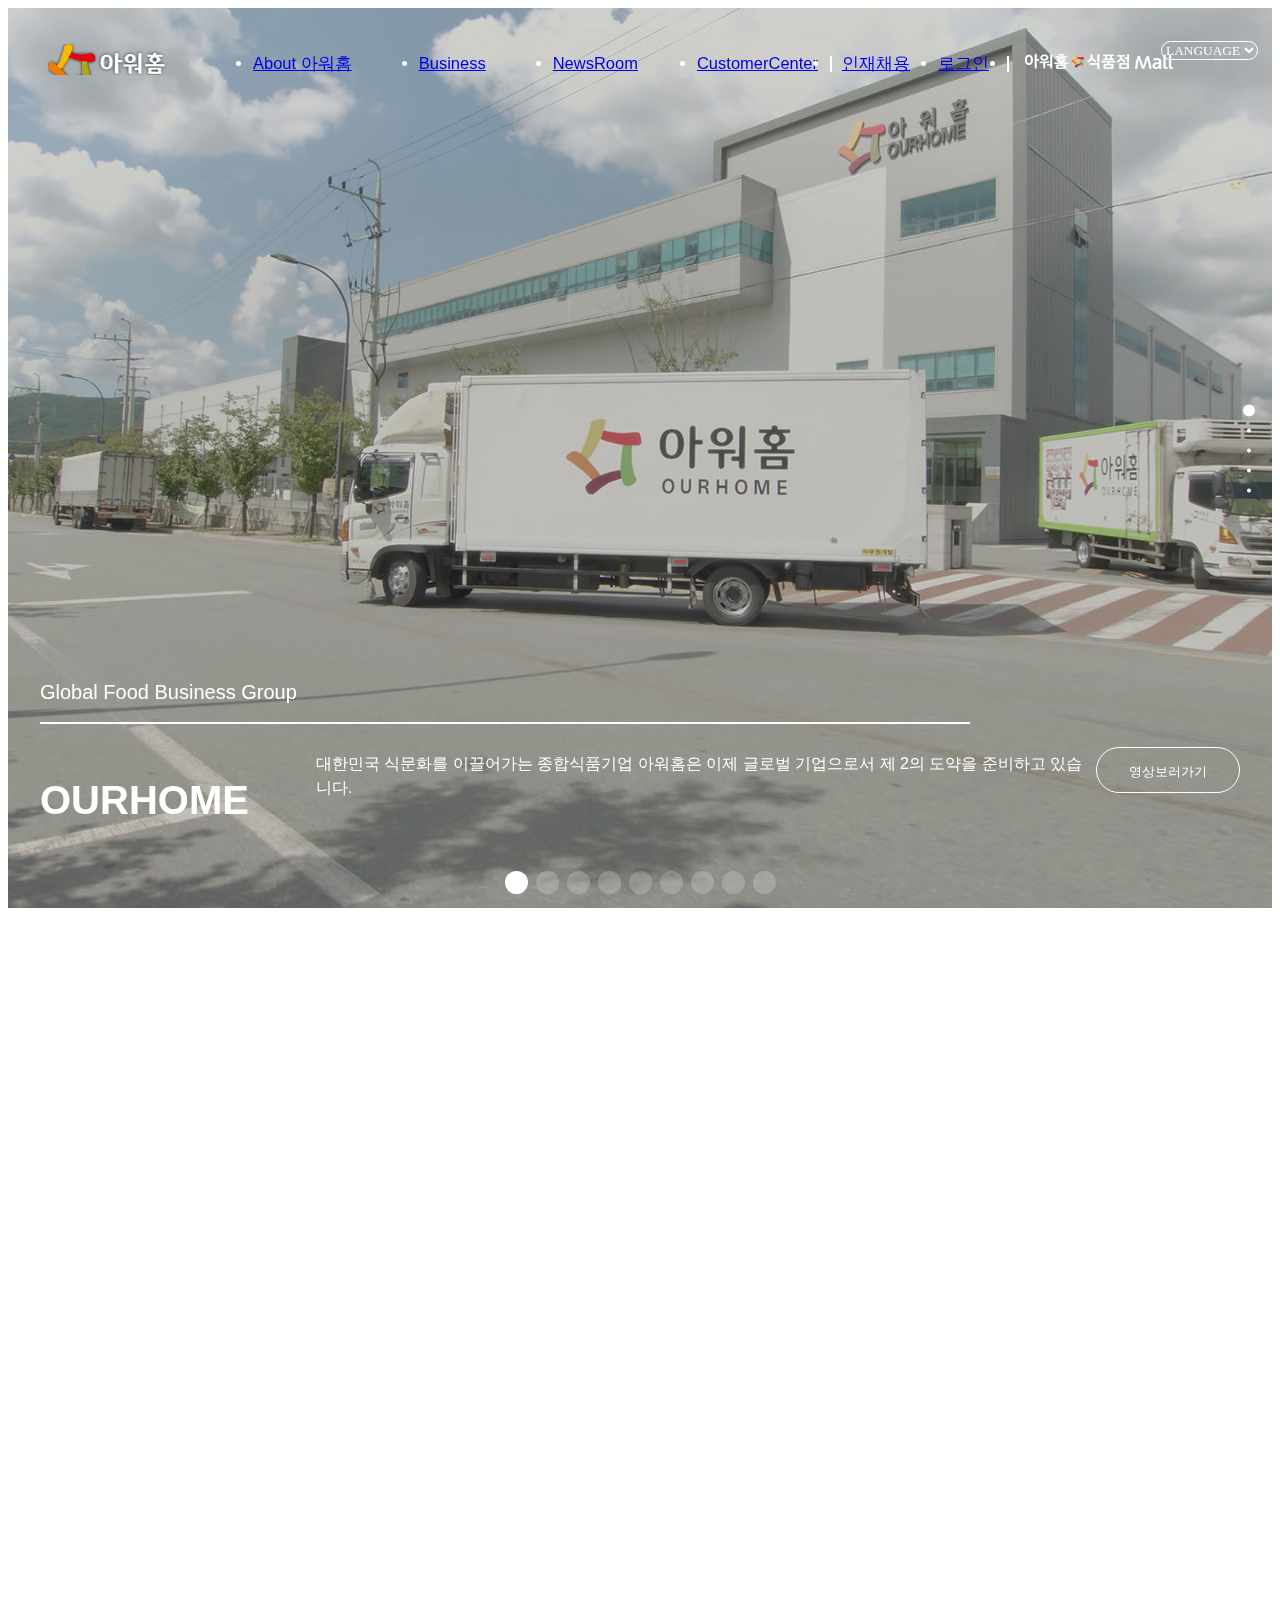
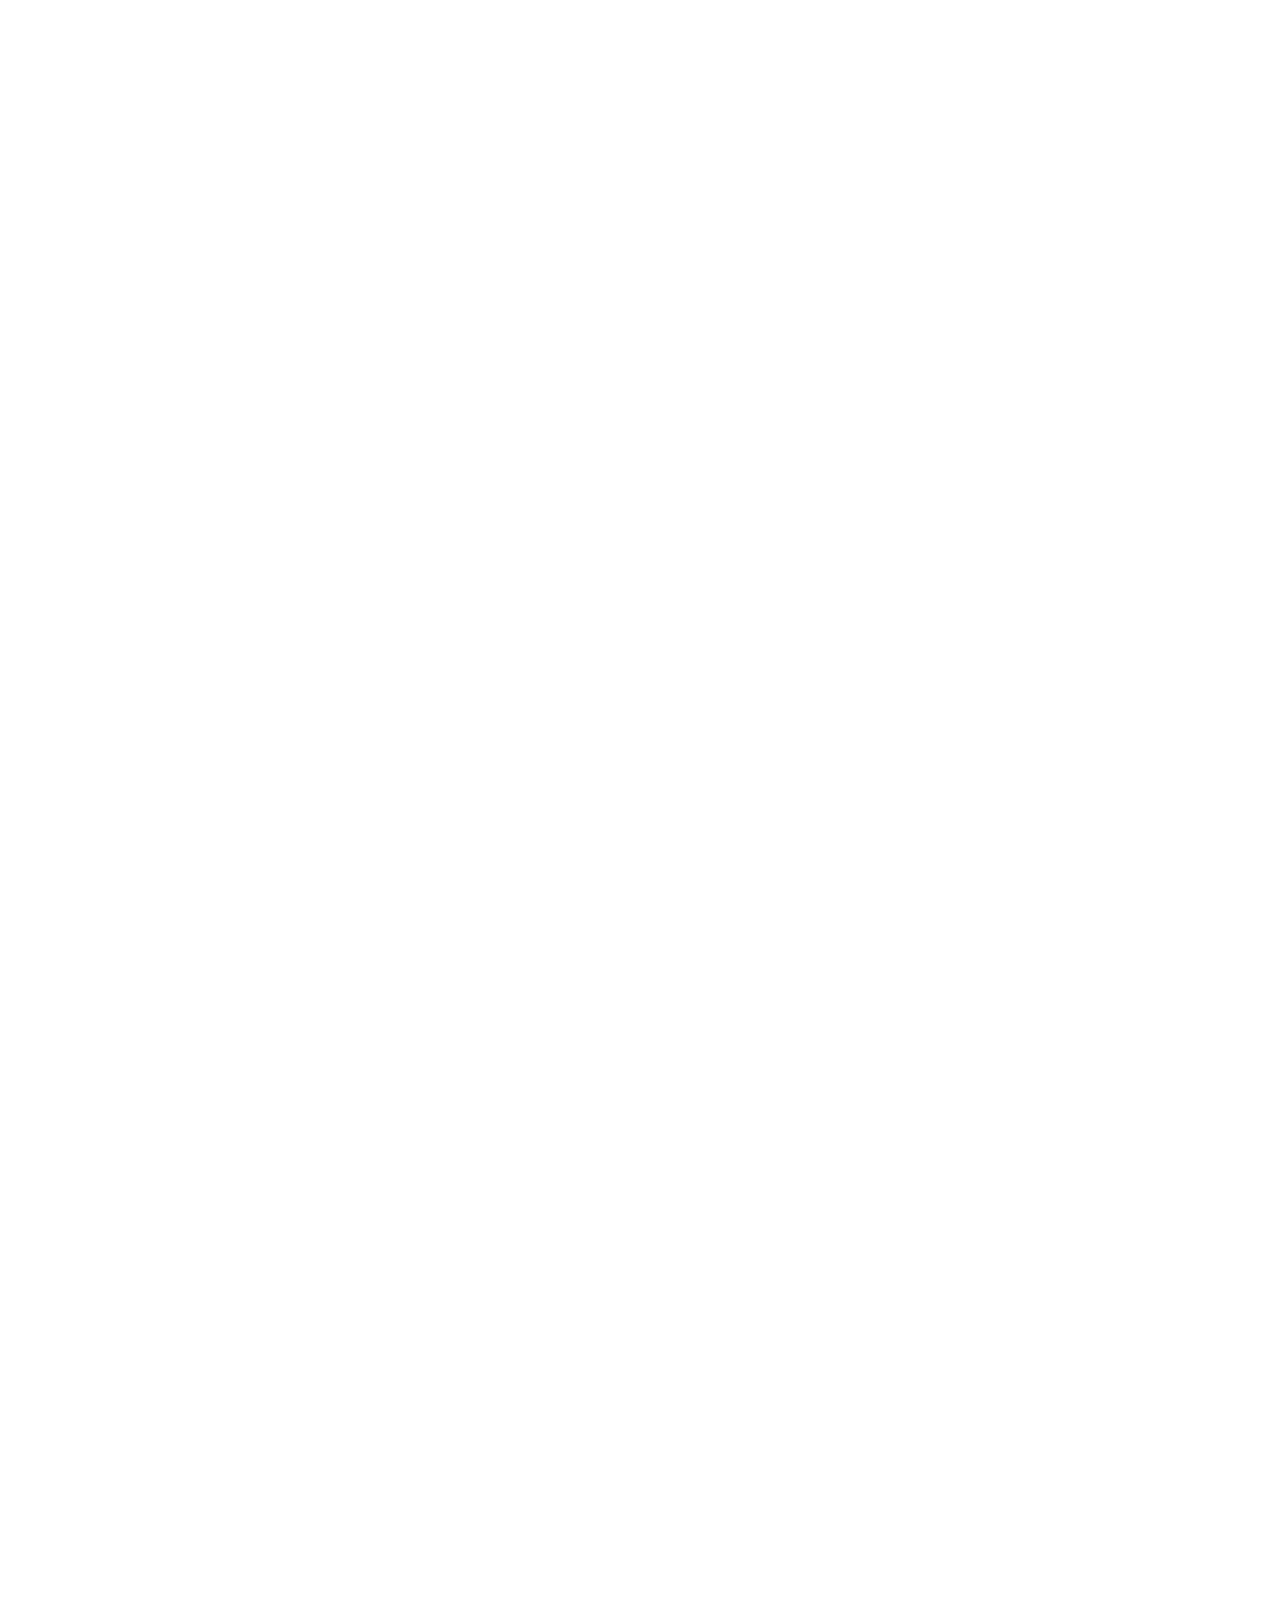
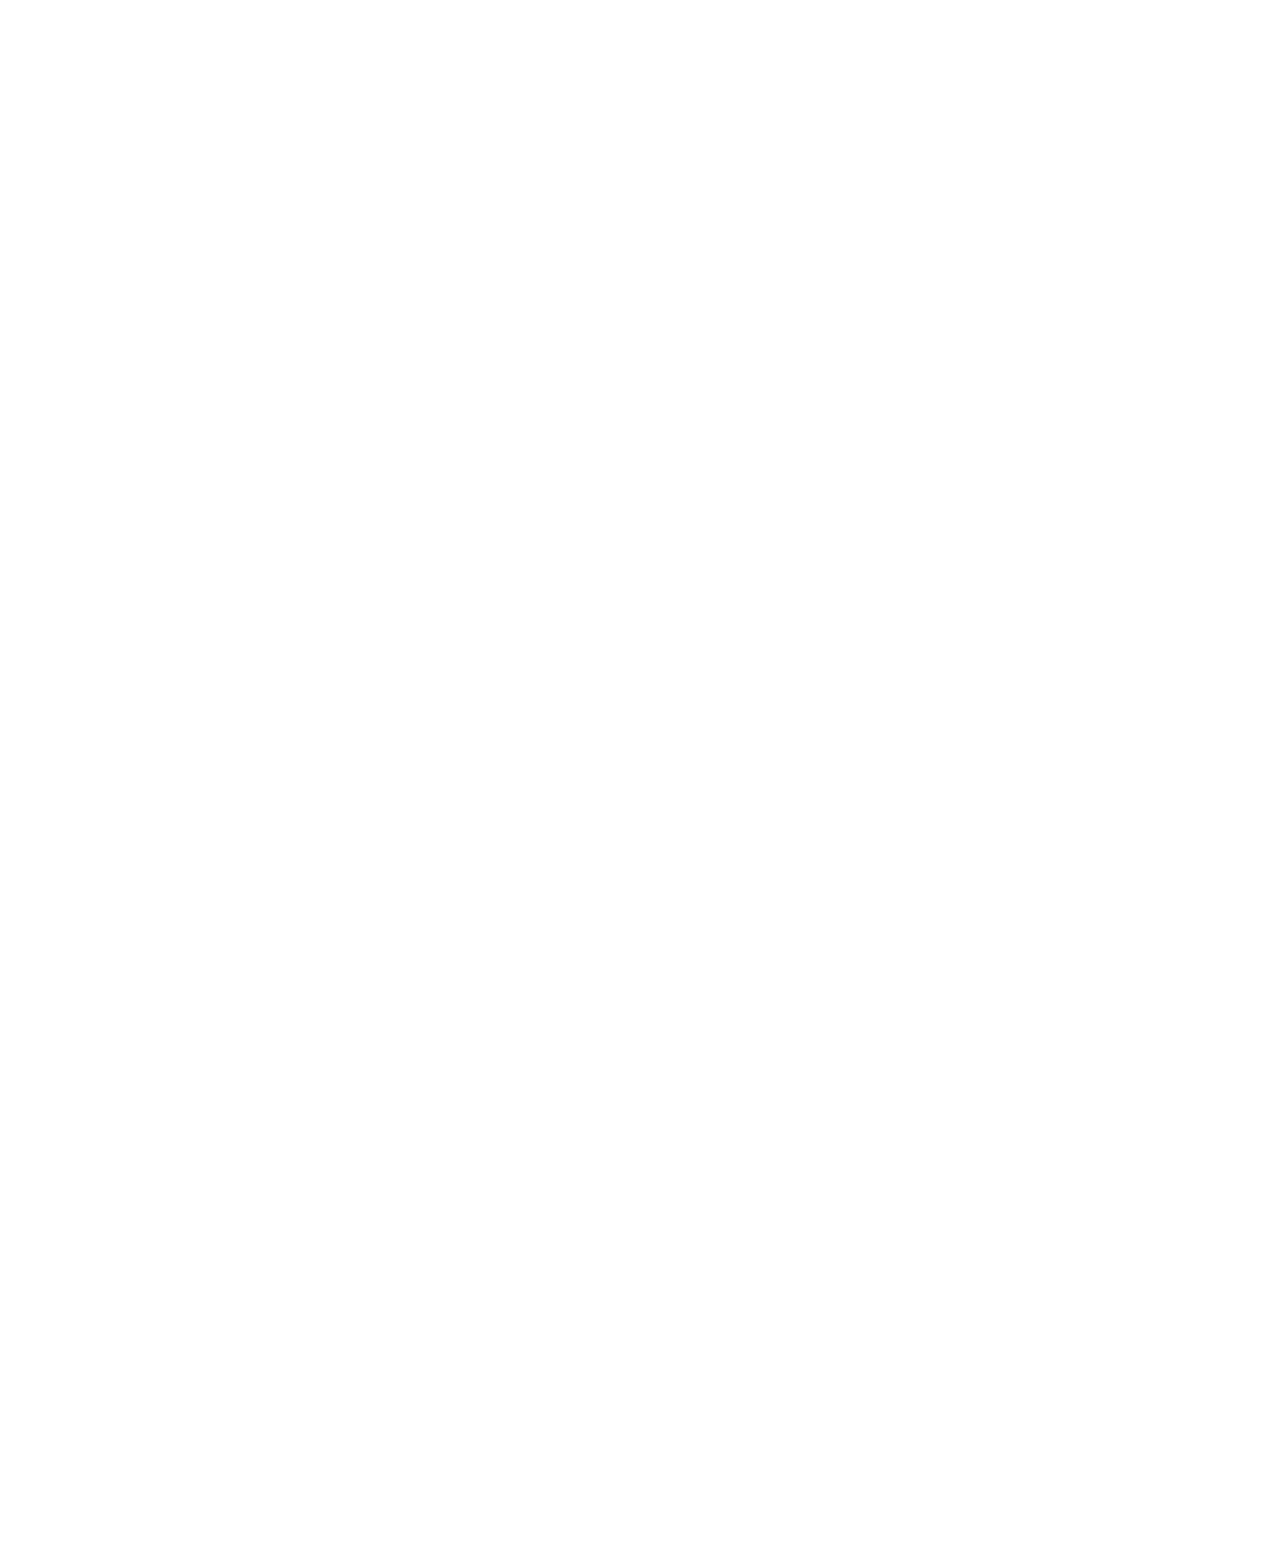
==== index.html @ 85254256 "updated<2020-11-30>" ====
<!DOCTYPE html>
<html lang="ko">

<head>
    <meta charset="UTF-8">
    <meta name="viewport" content="width=device-width, initial-scale=1.0">
    <meta http-equiv="X-UA-Compatible" content="ie=edge">
    <title>아워홈 | MAIN</title>
    <script src="js/jquery-2.0.3.min.js"></script>
    <script src="js/fullpage.min.js"></script>
    <script src="https://unpkg.com/swiper/swiper-bundle.js"></script>
    <script src="https://unpkg.com/swiper/swiper-bundle.min.js"></script>
    <script src="js/scrolloverflow.min.js"></script>
    <script src="js/lightslider.js"></script>
    <script src="js/common.js"></script>
    <link rel="stylesheet" href="css/fullpage.min.css">
    <link rel="stylesheet" href="https://unpkg.com/swiper/swiper-bundle.css">
    <link rel="stylesheet" href="https://unpkg.com/swiper/swiper-bundle.min.css">
    <link rel="shortcut icon" href="img/common/ourhome.ico" type="image/x-icon">
    <link type="text/css" rel="stylesheet" href="css/lightslider.css" />
    <link rel="stylesheet" href="css/style.min.css">

</head>

<body>
    <header id="header">
        <div class="header-inner-wrap">
            <h1 class="logo"><a href="index.html"><img src="img/common/img-logo.png" alt="아워홈 메인"></a></h1>
            <div class="all-menu">
                <span></span>
            </div>
            <div id="gnb" class="gnb">
                <ul>
                    <li class="gnb-list-1"><a href="about.html">About 아워홈</a>
                        <ul>
                            <li><a href="about.html">아워홈소개</a></li>
                            <li><a href="#">CEO인사말</a></li>
                            <li><a href="#">미션ㆍ핵심가치</a></li>
                            <li><a href="#">히스토리</a></li>
                            <li><a href="#">나눔과 상생</a></li>
                            <li><a href="#">윤리경영</a></li>
                            <li><a href="#">재무정보</a></li>
                            <li><a href="#">CI 소개</a></li>
                            <li><a href="location.html">오시는 길</a></li>
                        </ul>
                    </li>
                    <li class="gnb-list-2"><a href="business.html">Business</a>
                        <ul>
                            <li><a href="business.html">Cooking Meal사업</a></li>
                            <li><a href="#">식품사업</a></li>
                            <li><a href="#">Restaurant사업</a></li>
                            <li><a href="#">Fresh Foodstuff사업</a></li>
                            <li><a href="#">해외사업</a></li>
                            <li><a href="#">인프라</a></li>
                        </ul>
                    </li>
                    <li class="gnb-list-3"><a href="news.html">NewsRoom</a>
                        <ul>
                            <li><a href="news.html">아워홈 소식</a></li>
                            <li><a href="#">이벤트</a></li>
                            <li><a href="#">TV & Viral Film</a></li>
                            <li><a href="#">아워홈 전시관</a></li>
                        </ul>
                    </li>
                    <li class="gnb-list-4"><a href="consult.html">CustomerCenter</a>
                        <ul>
                            <li><a href="#">고객의 소리</a></li>
                            <li><a href="consult.html">온라인 상담</a></li>
                            <li><a href="#">FAQ</a></li>
                        </ul>
                    </li>
                    <li class="gnb-list-5"><a href="#">인재채용</a>
                    </li>
                    <li class="gnb-list-6"><a href="#">로그인</a>
                        <ul>
                            <li><a href="#">이용안내</a></li>
                            <li><a href="#">회원서비스</a></li>
                        </ul>
                    </li>
                    <li class="gnb-list-7"><a href="#"><img src="img/common/img-logo-right.png" alt="아워홈 식품점Mall"></a>
                    </li>
                </ul>
            </div>
            <div class="util-menu">
                <select name="language" id="language">
                    <option value="default">LANGUAGE</option>
                    <option value="KOREAN">KOR</option>
                    <option value="ENGLISH">ENG</option>
                    <option value="CHINESE">CHN</option>
                </select>
            </div>
            <div class="btn-close">
            </div>
            <div class="dim"></div>
        </div>
    </header>
    <div id="full-page">
        <div class="section s0">
            <div class="swiper-container">
                <div class="swiper-wrapper">
                    <div class="swiper-slide"><img src="img/main/banner-slide-1.jpg" alt=""></div>
                    <div class="swiper-slide"><img src="img/main/banner-slide-2.jpg" alt=""></div>
                    <div class="swiper-slide"><img src="img/main/banner-slide-3.jpg" alt=""></div>
                    <div class="swiper-slide"><img src="img/main/banner-slide-4.jpg" alt=""></div>
                    <div class="swiper-slide"><img src="img/main/banner-slide-5.jpg" alt=""></div>
                    <div class="swiper-slide"><img src="img/main/banner-slide-6.jpg" alt=""></div>
                    <div class="swiper-slide"><img src="img/main/banner-slide-7.jpg" alt=""></div>
                    <div class="swiper-slide"><img src="img/main/banner-slide-8.jpg" alt=""></div>
                    <div class="swiper-slide"><img src="img/main/banner-slide-9.jpg" alt=""></div>
                </div>
                <div class="swiper-pagination"></div>
            </div>
            <div class="section-txt">
                <div class="upper-text">
                    <div class="upper-left-text">
                        Global Food Business Group
                    </div>
                    <div class="upper-right-line">
                    </div>
                </div>
                <div class="below-text">
                    <h2>OURHOME</h2>
                    <div class="text-box">
                        대한민국 식문화를 이끌어가는 종합식품기업 아워홈은 이제 글로벌 기업으로서 제 2의 도약을 준비하고 있습니다.
                    </div>
                    <button>영상보러가기</button>
                </div>
            </div>
        </div>
        <div class="section s1 fp-auto-height-responsive">
            <h2 class="tit-1">About 아워홈</h2>
            <p class="tit-2">맛있고 건강한 맛을 전하기 위해
                아워홈은 오늘도 최선을 다합니다.</p>
            <img src="img/common/img-ci.png" alt="아워홈로고">
            <p>
                아워홈의 Corporate Identity는 맛있는 요리의 오감(단맛, 신맛, 짠맛, 쓴맛, 감칠맛)을 상징하는 다섯 개 획이 한글 손수의 ‘ㅅ’과 한자 ‘人(사람인)’자로 만나,
                즐거운 요리가 가득한 행복한 우리 집을 형상화하고 있습니다.
            </p>
        </div>
        <div class="section s2 fp-auto-height-responsive">
            <h2 class="tit-1">아워홈 비즈니스</h2>
            <p class="tit-2">아워홈은 언제나 건강한 맛과 서비스로 고객의 일상과 함께 합니다.</p>
            <div class="business-box">
                <ul class="imglist-ul">
                    <li>
                        <a href="#">
                            <div class="screen">
                                <span></span>
                                <span></span>
                                <span></span>
                                <span></span>
                                <img src="img/main/img-business1.png" alt="#">
                            </div>
                            <h3>Cooking Meal사업</h3>
                            <p>하루 100만 명
                                고객의 건강을 책임지는
                                대한민국 No.1</p>
                        </a>
                    </li>
                    <li>
                        <a href="#">
                            <div class="screen">
                                <span></span>
                                <span></span>
                                <span></span>
                                <span></span>
                                <img src="img/main/img-business2.png" alt="#">
                            </div>
                            <h3>식품사업</h3>
                            <p>127명 전문 셰프의
                                노하우를 담은
                                200여 가지 다양한 상품</p>
                        </a>
                    </li>
                    <li>
                        <a href="#">
                            <div class="screen">
                                <span></span>
                                <span></span>
                                <span></span>
                                <span></span>
                                <img src="img/main/img-business3.png" alt="#">
                            </div>
                            <h3>Restaurant사업</h3>
                            <p>차별화된 콘셉트와 프리미엄
                                서비스의 Hospitality Leader</p>
                        </a>
                    </li>
                    <li>
                        <a href="#">
                            <div class="screen">
                                <span></span>
                                <span></span>
                                <span></span>
                                <span></span>
                                <img src="img/main/img-business4.png" alt="#">
                            </div>
                            <h3>Fresh Foodstuff사업</h3>
                            <p>식자재 구매부터
                                교육, 컨설팅까지
                                Total Food Solution</p>
                        </a>
                    </li>
                    <li>
                        <a href="#">
                            <div class="screen">
                                <span></span>
                                <span></span>
                                <span></span>
                                <span></span>
                                <img src="img/main/img-business5.png" alt="#">
                            </div>
                            <h3>해외사업</h3>
                            <p>현지화 전략을 통한
                                푸드서비스 진출과
                                글로벌 신사업</p>
                        </a>
                    </li>
                </ul>
            </div>
        </div>
        <div class="section s3 fp-auto-height-responsive">
            <div class="inner-section3">
                <h2 class="tit-1">아워홈 비즈니스 <em>인프라</em></h2>
                <ul>
                    <li>
                        <img src="img/main/icon-infra1.png" alt="#">
                        <h3>식품연구원</h3>
                        <p>130여 명의 연구원이 재료부터 간편식, 실버푸드,
                            유아식 개발까지 맛과 영양을 매일 연구합니다.</p>

                    </li>
                    <li class="mv-background">
                        <img src="img/main/img-infra-titC.png" alt="">
                    </li>
                    <li><img src="img/main/icon-infra2.png" alt="#">
                        <h3>물류시스템</h3>
                        <p>업계 No.1 배송 네트워크와 첨단 설비로
                            고객의 식탁까지 신선함을 전합니다.</p>
                    </li>
                    <li><img src="img/main/icon-infra4.png" alt="#">
                        <h3>위생안전시스템</h3>
                        <p>글로벌 기준 준수와 체계적이고 과학적인 검증을
                            바탕으로 안심을 선사합니다.</p>
                    </li>
                    <li><img src="img/main/icon-infra3.png" alt="#">
                        <h3>구매시스템</h3>
                        <p>1,500여 협력사와 글로벌 소싱, 산지 직거래 등을 통해
                            구매경쟁력을 극대화합니다.</p>
                    </li>
                </ul>
            </div>
        </div>
        <div class="section s4 fp-auto-height-responsive">
            <div class="inner-section-4">
                <h2 class="tit-1">아워홈 뉴스</h2>
                <p class="tit-2">아워홈의 다양한 소식을 전합니다.</p>
                <div class="news-box-1">
                    <ul id="lightSlider">
                        <li data-thumb="img/main/product-1.jpg">
                            <img src="img/main/product-1.jpg" alt="">
                            <p>행복한맛남 아워홈 피자치즈(2.5kg)</p>
                        </li>
                        <li data-thumb="img/main/product-2.jpg">
                            <img src="img/main/product-2.jpg" alt="">
                            <p>고추튀김 1Kg</p>
                        </li>
                        <li data-thumb="img/main/product-3.jpg">
                            <img src="img/main/product-3.jpg" alt="">
                            <p>씨앗호떡400g(100g*4ea)</p>
                        </li>
                        <li data-thumb="img/main/product-4.jpg">
                            <img src="img/main/product-4.jpg" alt="">
                            <p>인포켓치즈(20g*5ea)</p>
                        </li>
                        <li data-thumb="img/main/product-5.jpg">
                            <img src="img/main/product-5.jpg" alt="">
                            <p>모짜렐라 피자치즈(110g*3ea)</p>
                        </li>
                        <li data-thumb="img/main/product-6.jpg">
                            <img src="img/main/product-6.jpg" alt="">
                            <p>아워홈 굿도그(20개입)</p>
                        </li>
                        <li data-thumb="img/main/product-7.jpg">
                            <img src="img/main/product-7.jpg" alt="">
                            <p>후레쉬햄 오리지널(200g)</p>

                        </li>
                        <li data-thumb="img/main/product-8.jpg">
                            <img src="img/main/product-8.jpg" alt="">
                            <p>후레쉬 그릴부어스트(100g*4개)</p>
                        </li>
                        <li data-thumb="img/main/product-9.jpg">
                            <img src="img/main/product-9.jpg" alt="">
                            <p>리스토란테 시금치피자</p>
                        </li>
                        <li data-thumb="img/main/product-10.jpg">
                            <img src="img/main/product-10.jpg" alt="">
                            <p>시그니처 푸짐한 육개장(500g)</p>
                        </li>
                    </ul>
                </div>
                <div class="news-box-2">
                    <div class="inner-box-2-left">
                        <h4 class="tit-3">아워홈 소식</h4>
                        <ul>
                            <li><a href="#">아워홈, 간편한 김장을 위한 ‘김장 김치 기획전’ 열어</a></li>
                            <li><a href="#">아워홈, 해외여행 테마 ‘플라이 투 메뉴(FLY TO MENU)’ 선보여</a></li>
                            <li><a href="#">아워홈, BWP강남호텔 ‘루프탑 가든 웨딩’ 인기</a></li>
                            <li><a href="#">아워홈, 전국 800여 개 점포에 친환경 포장재 도입</a></li>
                            <li><a href="#">아워홈 식품점몰, 포스트 추석 프로모션 진행…최대 55% ↓</a></li>
                        </ul>
                        <div class="plus"><a href="news.html">+</a></div>
                    </div>
                    <div class="inner-box-2-right">
                        <h4 class="tit-3">아워홈 전시관</h4>
                        <img src="img/main/news.png" alt="#">
                        <div class="go"><a href="#"></a></div>
                    </div>
                </div>
                <div class="news-box-3">
                    <div class="inner-box-3-left">
                        <h4 class="tit-3">아워홈 이벤트</h4>
                        <ul>
                            <li><a href="#">[아모리스] 더 히든 시크릿 프로모션</a></li>
                        </ul>
                        <div class="plus"><a href="#">+</a></div>
                    </div>
                    <div class="inner-box-3-right">
                        <h4 class="tit-3">아워홈 SNS</h4>
                        <img src="img/main/img-sns-info.png" alt="#">
                        <p>아워홈은 다양한 소셜미디어로
                            여러분과 함께 행복을 소통합니다.</p>
                        <div class="btn-icon-box">
                            <ul>
                                <li><a href="#"><img src="img/main/icon-blog2.png" alt="아워홈블로그"></a></li>
                                <li><a href="#"><img src="img/main/img-sns-btn.png" alt="아워홈페이스북"></a></li>
                                <li><a href="#"><img src="img/main/icon-yt2.png" alt="아워홈유튜브"></a></li>
                            </ul>
                        </div>
                    </div>
                </div>
            </div>
            <div class="btn-top"><a href="#"><span></span></a></div>
        </div>
        <div class="section s5 fp-auto-height">
            <footer id="footer">
                <div class="upper-footer">
                    <div class="upper-left-footer">
                        <ul class="link-footer">
                            <li><a href="#">이용약관</a></li>
                            <li><a href="#">개인정보처리방침</a></li>
                            <li><a href="#">이메일무단수집거부</a></li>
                            <li><a href="location.html">오시는 길</a></li>
                            <li><a href="#">사이트맵</a></li>
                        </ul>
                    </div>
                    <div class="upper-right-footer">
                        <ul class="icon-box">
                            <li><a href="#"><img src="img/common/icon-blog1.png" alt="아워홈블로그"></a></li>
                            <li><a href="#"><img src="img/common/icon-fb1.png" alt="아워홈페이스북"></a></li>
                            <li><a href="#"><img src="img/common/icon-yt1.png" alt="아워홈유튜브"></a></li>
                        </ul>
                        <select name="family-site" id="family-site">
                            <option value="FAMILY SITE">FAMILY SITE</option>
                            <option value="아워홈 식품점 Mall">아워홈 식품점 Mall</option>
                            <option value="아워홈 호스피탈리티">아워홈 호스피탈리티</option>
                            <option value="아모리스">아모리스</option>
                            <option value="지수원">지수원</option>
                            <option value="웰프라자">웰프라자</option>
                            <option value="아워홈 TFS">아워홈 TFS</option>
                            <option value="공급사포털">공급사포털</option>
                        </select>
                        <button class="go">GO</button>
                    </div>
                </div>
                <div class="below-footer">
                    <p>서울특별시 강서구 마곡중앙10로 91 아워홈 마곡식품연구센터(우편번호: 07792) 고객센터 080-234-7575</p>
                    <p>copyright ⓒ 2019 OURHOME. all rights reserved.</p>
                </div>
            </footer>
        </div>
    </div>
    <script>

        new fullpage('#full-page', {
            licenseKey: '',
            navigation: true,
            navigationTooltips: ['OURHOME', 'About 아워홈', 'Business', 'Infra', 'News'],
            scrollingSpeed: 2000,
            continuousVertical: true,
            scrollOverflow: true,
            fitToSection: false,
            responsiveWidth: 1100,
            afterLoad: function (origin, destination, direction) {
                if (destination.index != 0) {
                    $('#header').addClass('sticky')
                    $('#fp-nav ul li a span, .fp-slidesNav ul li a span').css('background', '#696969')
                    $('#fp-nav ul li .fp-tooltip').css('color', '#696969', 'fontSize', '17px', 'fontFamily', 'Noto Sans KR')
                    $('#fp-nav ul li .fp-tooltip:after').css('background', '#696969')
                } else {
                    $('#header').removeClass('sticky')
                    $('#fp-nav ul li a span, .fp-slidesNav ul li a span').css('background', '#fff')
                    $('#fp-nav ul li a span, .fp-slidesNav ul li a span').css('color', '#fff',)
                    $('#fp-nav ul li .fp-tooltip:after').css('background', '#fff')
                }
            },
        })
        var mySwiper = new Swiper('.swiper-container', {
            // Optional parameters
            direction: 'horizontal',
            loop: true,
            updateOnWindowResize: true,

            // If we need pagination
            pagination: {
                el: '.swiper-pagination',
            },

            // Navigation arrows
            navigation: {
                nextEl: '.swiper-button-next',
                prevEl: '.swiper-button-prev',
            },

            // And if we need scrollbar
            scrollbar: {
                el: '.swiper-scrollbar',
            },
        })
    </script>
</body>

</html>
---- css/lightslider.css ----
/*! lightslider - v1.1.3 - 2015-04-14
* https://github.com/sachinchoolur/lightslider
* Copyright (c) 2015 Sachin N; Licensed MIT */
/** /!!! core css Should not edit !!!/**/ 

.lSSlideOuter {
    overflow: hidden;
    -webkit-touch-callout: none;
    -webkit-user-select: none;
    -khtml-user-select: none;
    -moz-user-select: none;
    -ms-user-select: none;
    user-select: none
}
.lightSlider:before, .lightSlider:after {
    content: " ";
    display: table;
}
.lightSlider {
    overflow: hidden;
    margin: 0;
}
.lSSlideWrapper {
    max-width: 100%;
    overflow: hidden;
    position: relative;
}
.lSSlideWrapper > .lightSlider:after {
    clear: both;
}
.lSSlideWrapper .lSSlide {
    -webkit-transform: translate(0px, 0px);
    -ms-transform: translate(0px, 0px);
    transform: translate(0px, 0px);
    -webkit-transition: all 1s;
    -webkit-transition-property: -webkit-transform,height;
    -moz-transition-property: -moz-transform,height;
    transition-property: transform,height;
    -webkit-transition-duration: inherit !important;
    transition-duration: inherit !important;
    -webkit-transition-timing-function: inherit !important;
    transition-timing-function: inherit !important;
}
.lSSlideWrapper .lSFade {
    position: relative;
}
.lSSlideWrapper .lSFade > * {
    position: absolute !important;
    top: 0;
    left: 0;
    z-index: 9;
    margin-right: 0;
    width: 100%;
}
.lSSlideWrapper.usingCss .lSFade > * {
    opacity: 0;
    -webkit-transition-delay: 0s;
    transition-delay: 0s;
    -webkit-transition-duration: inherit !important;
    transition-duration: inherit !important;
    -webkit-transition-property: opacity;
    transition-property: opacity;
    -webkit-transition-timing-function: inherit !important;
    transition-timing-function: inherit !important;
}
.lSSlideWrapper .lSFade > *.active {
    z-index: 10;
}
.lSSlideWrapper.usingCss .lSFade > *.active {
    opacity: 1;
}
/** /!!! End of core css Should not edit !!!/**/

/* Pager */
.lSSlideOuter .lSPager.lSpg {
    margin: 10px 0 0;
    padding: 0;
    text-align: center;
}
.lSSlideOuter .lSPager.lSpg > li {
    cursor: pointer;
    display: inline-block;
    padding: 0 5px;
}
.lSSlideOuter .lSPager.lSpg > li a {
    background-color: #222222;
    border-radius: 30px;
    display: inline-block;
    height: 8px;
    overflow: hidden;
    text-indent: -999em;
    width: 8px;
    position: relative;
    z-index: 99;
    -webkit-transition: all 0.5s linear 0s;
    transition: all 0.5s linear 0s;
}
.lSSlideOuter .lSPager.lSpg > li:hover a, .lSSlideOuter .lSPager.lSpg > li.active a {
    background-color: #428bca;
}
.lSSlideOuter .media {
    opacity: 0.8;
}
.lSSlideOuter .media.active {
    opacity: 1;
}
/* End of pager */

/** Gallery */
.lSSlideOuter .lSPager.lSGallery {
    list-style: none outside none;
    padding-left: 0;
    margin: 0;
    overflow: hidden;
    transform: translate3d(0px, 0px, 0px);
    -moz-transform: translate3d(0px, 0px, 0px);
    -ms-transform: translate3d(0px, 0px, 0px);
    -webkit-transform: translate3d(0px, 0px, 0px);
    -o-transform: translate3d(0px, 0px, 0px);
    -webkit-transition-property: -webkit-transform;
    -moz-transition-property: -moz-transform;
    -webkit-touch-callout: none;
    -webkit-user-select: none;
    -khtml-user-select: none;
    -moz-user-select: none;
    -ms-user-select: none;
    user-select: none;
}
.lSSlideOuter .lSPager.lSGallery li {
    overflow: hidden;
    -webkit-transition: border-radius 0.12s linear 0s 0.35s linear 0s;
    transition: border-radius 0.12s linear 0s 0.35s linear 0s;
}

.lSSlideOuter .lSPager.lSGallery img {
    display: block;
    height: auto;
    max-width: 100%;
}
.lSSlideOuter .lSPager.lSGallery:before, .lSSlideOuter .lSPager.lSGallery:after {
    content: " ";
    display: table;
}
.lSSlideOuter .lSPager.lSGallery:after {
    clear: both;
}
/* End of Gallery*/

/* slider actions */
.lSAction > a {
    width: 32px;
    display: block;
    top: 50%;
    height: 32px;
    background-image: url('../img/controls.png');
    cursor: pointer;
    position: absolute;
    z-index: 99;
    margin-top: -16px;
    opacity: 0.5;
    -webkit-transition: opacity 0.35s linear 0s;
    transition: opacity 0.35s linear 0s;
}
.lSAction > a:hover {
    opacity: 1;
}
.lSAction > .lSPrev {
    background-position: 0 0;
    left: 10px;
}
.lSAction > .lSNext {
    background-position: -32px 0;
    right: 10px;
}
.lSAction > a.disabled {
    pointer-events: none;
}
.cS-hidden {
    height: 1px;
    opacity: 0;
    filter: alpha(opacity=0);
    overflow: hidden;
}


/* vertical */
.lSSlideOuter.vertical {
    position: relative;
}
.lSSlideOuter.vertical.noPager {
    padding-right: 0px !important;
}
.lSSlideOuter.vertical .lSGallery {
    position: absolute !important;
    right: 0;
    top: 0;
}
.lSSlideOuter.vertical .lightSlider > * {
    width: 100% !important;
    max-width: none !important;
}

/* vertical controlls */
.lSSlideOuter.vertical .lSAction > a {
    left: 50%;
    margin-left: -14px;
    margin-top: 0;
}
.lSSlideOuter.vertical .lSAction > .lSNext {
    background-position: 31px -31px;
    bottom: 10px;
    top: auto;
}
.lSSlideOuter.vertical .lSAction > .lSPrev {
    background-position: 0 -31px;
    bottom: auto;
    top: 10px;
}
/* vertical */


/* Rtl */
.lSSlideOuter.lSrtl {
    direction: rtl;
}
.lSSlideOuter .lightSlider, .lSSlideOuter .lSPager {
    padding-left: 0;
    list-style: none outside none;
}
.lSSlideOuter.lSrtl .lightSlider, .lSSlideOuter.lSrtl .lSPager {
    padding-right: 0;
}
.lSSlideOuter .lightSlider > *,  .lSSlideOuter .lSGallery li {
    float: left;
}
.lSSlideOuter.lSrtl .lightSlider > *,  .lSSlideOuter.lSrtl .lSGallery li {
    float: right !important;
}
/* Rtl */

@-webkit-keyframes rightEnd {
    0% {
        left: 0;
    }

    50% {
        left: -15px;
    }

    100% {
        left: 0;
    }
}
@keyframes rightEnd {
    0% {
        left: 0;
    }

    50% {
        left: -15px;
    }

    100% {
        left: 0;
    }
}
@-webkit-keyframes topEnd {
    0% {
        top: 0;
    }

    50% {
        top: -15px;
    }

    100% {
        top: 0;
    }
}
@keyframes topEnd {
    0% {
        top: 0;
    }

    50% {
        top: -15px;
    }

    100% {
        top: 0;
    }
}
@-webkit-keyframes leftEnd {
    0% {
        left: 0;
    }

    50% {
        left: 15px;
    }

    100% {
        left: 0;
    }
}
@keyframes leftEnd {
    0% {
        left: 0;
    }

    50% {
        left: 15px;
    }

    100% {
        left: 0;
    }
}
@-webkit-keyframes bottomEnd {
    0% {
        bottom: 0;
    }

    50% {
        bottom: -15px;
    }

    100% {
        bottom: 0;
    }
}
@keyframes bottomEnd {
    0% {
        bottom: 0;
    }

    50% {
        bottom: -15px;
    }

    100% {
        bottom: 0;
    }
}
.lSSlideOuter .rightEnd {
    -webkit-animation: rightEnd 0.3s;
    animation: rightEnd 0.3s;
    position: relative;
}
.lSSlideOuter .leftEnd {
    -webkit-animation: leftEnd 0.3s;
    animation: leftEnd 0.3s;
    position: relative;
}
.lSSlideOuter.vertical .rightEnd {
    -webkit-animation: topEnd 0.3s;
    animation: topEnd 0.3s;
    position: relative;
}
.lSSlideOuter.vertical .leftEnd {
    -webkit-animation: bottomEnd 0.3s;
    animation: bottomEnd 0.3s;
    position: relative;
}
.lSSlideOuter.lSrtl .rightEnd {
    -webkit-animation: leftEnd 0.3s;
    animation: leftEnd 0.3s;
    position: relative;
}
.lSSlideOuter.lSrtl .leftEnd {
    -webkit-animation: rightEnd 0.3s;
    animation: rightEnd 0.3s;
    position: relative;
}
/*/  GRab cursor */
.lightSlider.lsGrab > * {
  cursor: -webkit-grab;
  cursor: -moz-grab;
  cursor: -o-grab;
  cursor: -ms-grab;
  cursor: grab;
}
.lightSlider.lsGrabbing > * {
  cursor: move;
  cursor: -webkit-grabbing;
  cursor: -moz-grabbing;
  cursor: -o-grabbing;
  cursor: -ms-grabbing;
  cursor: grabbing;
}
---- css/style.min.css ----
@import url("http://applecloud.dothome.co.kr/HTML/style/CSS/reset.css");@import url("https://fonts.googleapis.com/earlyaccess/notosanskr.css");body{font:14px/1.5 Noto Sans KR, MalgunGothic, '맑은고딕', arial,sans-serif}.tit-1{font-size:27px;color:#000;text-align:center;font-weight:bold}.tit-2{font-size:18px;color:#4e4e4e;text-align:center;padding-top:20px}#header{position:absolute;top:0;z-index:3;width:100%;padding:25px 0 10px 0}#header .header-inner-wrap{max-width:1200px;margin:0 auto;overflow:hidden;height:100%;height:50px;padding:0 10px}#header .header-inner-wrap h1.logo{width:115px;height:50px;float:left;margin-right:50px}#header .header-inner-wrap .gnb{float:left;top:0;height:100%}#header .header-inner-wrap .util-menu{float:right;padding:0 2px}#header .header-inner-wrap .util-menu select{font-family:'Noto Sans KR';border-radius:10px;border-color:#fff;color:#fff;background:transparent;position:relative;display:block;width:97px;top:16px;left:12px}#header .header-inner-wrap .util-menu select option{background-color:rgba(0,0,0,0.6)}#header.sticky{position:fixed;background-color:#000;-webkit-box-shadow:0 2px 2px rgba(0,0,0,0.3);box-shadow:0 2px 2px rgba(0,0,0,0.3)}#gnb>ul{color:#fff;position:absolute;top:37px;height:100%}#gnb>ul:after{content:'';display:block;clear:both}#gnb>ul>li{float:left;margin-right:67px;font-size:16.5px;position:relative}#gnb>ul>li.gnb-list-1>ul{left:71px}#gnb>ul>li.gnb-list-1>a.on:after{width:110px}#gnb>ul>li.gnb-list-2>ul{left:48px}#gnb>ul>li.gnb-list-3{margin-right:59px}#gnb>ul>li.gnb-list-3>ul{left:73px}#gnb>ul>li.gnb-list-4{padding-right:12px;margin-right:0}#gnb>ul>li.gnb-list-4>a.on:after{width:138px}#gnb>ul>li.gnb-list-4>ul{left:75px}#gnb>ul>li.gnb-list-5{padding-left:12px;position:relative;margin-right:28px}#gnb>ul>li.gnb-list-5:before{content:'';display:inline-block;width:2px;height:16px;background-color:#fff;position:absolute;top:5px;left:0}#gnb>ul>li.gnb-list-5>a.on:after{content:none}#gnb>ul>li.gnb-list-6{padding-right:18px;margin-right:0}#gnb>ul>li.gnb-list-6>ul{left:69px}#gnb>ul>li.gnb-list-6>a.on:after{width:70px}#gnb>ul>li.gnb-list-7{padding-left:18px;position:relative}#gnb>ul>li.gnb-list-7:before{content:'';display:inline-block;width:2px;height:16px;background-color:#fff;position:absolute;top:5px;left:0}#gnb>ul>li.gnb-list-7 img{width:148px;height:auto}#gnb>ul>li.gnb-list-7>a.on:after{content:none}#gnb>ul>li>a{display:block;width:100%;height:100%;position:relative;-webkit-transition:all .2s ease-in;transition:all .2s ease-in}#gnb>ul>li>a:after{content:'';width:0%;height:7px;background-color:#993333;position:absolute;left:50%;top:38px;-webkit-transform:translateX(-50%);transform:translateX(-50%);-webkit-transition:width .4s ease-in;transition:width .4s ease-in}#gnb>ul>li>a.on:after{width:100px}#gnb>ul>li>ul{display:none;position:absolute;width:140px;background-color:#fff;height:360px;left:50%;overflow:hidden;-webkit-transform:translateX(-50%);transform:translateX(-50%);top:48px;z-index:4;padding:10px 0}#gnb>ul>li>ul>li a{display:inline-block;height:100%;width:100%;color:#333;font-size:14px;position:relative;z-index:2;margin-bottom:15px}#gnb>ul>li>ul>li a:hover{color:#993333;text-decoration:underline}#fp-nav ul li:nth-child(1) .fp-tooltip{left:-23px}#fp-nav ul li:nth-child(2) .fp-tooltip{left:-31px}#fp-nav ul li:nth-child(3) .fp-tooltip{left:-22px}#fp-nav ul li:nth-child(4) .fp-tooltip{left:-8px}#fp-nav ul li:nth-child(5) .fp-tooltip{left:-8px}#fp-nav ul li:last-child{display:none}#fp-nav ul li .fp-tooltip{position:relative;top:8px;overflow:unset}.dim{display:none;position:fixed;left:0;top:0;width:100%;height:100%;background-color:rgba(0,0,0,0.5);z-index:0}.btn-close{display:none}.section.s0 .swiper-container{height:100%}.section.s0 .swiper-container .swiper-wrapper .swiper-slide img{position:absolute;height:100%;width:100%;-o-object-fit:cover;object-fit:cover}.section.s0 .section-txt{position:fixed;bottom:5%;z-index:3;color:#fff;width:100%}.section.s0 .section-txt .upper-text,.section.s0 .section-txt .below-text{max-width:1200px;display:block;margin:0 auto;padding:0 10px}.section.s0 .section-txt .upper-text{font-size:20px}.section.s0 .section-txt .upper-text .upper-left-text{width:265px;display:inline-block}.section.s0 .section-txt .upper-text .upper-right-line{width:calc(100% - 270px);background-color:#fff;height:2px;display:inline-block;position:relative;top:-5px}.section.s0 .section-txt .below-text{overflow:hidden}.section.s0 .section-txt .below-text h2{float:left;font-size:40px;width:18%}.section.s0 .section-txt .below-text .text-box{float:left;width:64%;margin-left:60px;font-size:16px;position:relative;top:15px}.section.s0 .section-txt .below-text button{float:right;width:144px;height:46px;line-height:46px;background-color:transparent;border:1px solid #fff;border-radius:23px;color:#fff;position:relative;top:10px}.swiper-pagination-bullet{width:23px;height:23px;background-color:#fff}.lSSlideOuter .lSPager.lSGallery li img{border:1px solid #ccc}.lSSlideOuter .lSPager.lSGallery li.active img{border:2px solid #ef7c00}.swiper-container-horizontal>.swiper-pagination-bullets,.swiper-pagination-custom,.swiper-pagination-fraction{bottom:10px}.swiper-container-horizontal>.swiper-pagination-bullets .swiper-pagination-bullet{margin:0 10px}.section.s1{text-align:center}.section.s1 p{line-height:1.7}.section.s1 p.tit-2{max-width:257px;margin:0 auto}.section.s1 img{width:265px;height:270px;margin:40px 0}.section.s1 img+p{color:#4e4e4e;font-size:18px;width:713px;margin:0 auto}.section.s2{background:url("../img/main/bg-business.png") no-repeat 0 0;text-align:center}.section.s2 p.tit-2{padding-bottom:60px}.section.s2 .business-box{max-width:1400px;margin:0 auto}.section.s2 .business-box ul{overflow:hidden}.section.s2 .business-box ul li{float:left;width:20%;padding:0 2%;color:#4e4e4e}.section.s2 .business-box ul li a{display:block;width:auto;margin:5px 5px 10px 5px}.section.s2 .business-box ul li a .screen{position:relative;overflow:hidden;width:200px;height:360px}.section.s2 .business-box ul li a .screen img{position:absolute;top:50%;left:50%;-webkit-transform:translate(-50%, -50%);transform:translate(-50%, -50%);width:100%;z-index:1}.section.s2 .business-box ul li a .screen span{display:block;position:absolute;background-color:#ef7c00;-webkit-transition:all .5s;transition:all .5s;z-index:2}.section.s2 .business-box ul li a .screen span:nth-child(1){top:0;height:5px;width:0}.section.s2 .business-box ul li a .screen span:nth-child(2){top:0;right:0;width:5px;height:0}.section.s2 .business-box ul li a .screen span:nth-child(3){bottom:0;right:0;height:5px;width:0}.section.s2 .business-box ul li a .screen span:nth-child(4){bottom:0;left:0;width:5px;height:0}.section.s2 .business-box ul li a:hover .screen span:nth-child(1){width:100%}.section.s2 .business-box ul li a:hover .screen span:nth-child(2){height:100%;-webkit-transition-delay:.3s;transition-delay:.3s}.section.s2 .business-box ul li a:hover .screen span:nth-child(3){width:100%;-webkit-transition-delay:.6s;transition-delay:.6s}.section.s2 .business-box ul li a:hover .screen span:nth-child(4){height:100%;-webkit-transition-delay:.9s;transition-delay:.9s}.section.s2 .business-box ul li a h3{font-size:22px;font-weight:bold;margin:10px 0}.section.s2 .business-box ul li a>p{font-size:17px;text-align:center}.section.s3{background:url("../img/main/bg-infra.png") no-repeat 0 0}.section.s3 .inner-section3 h2.tit-1{margin:0 0 5% 0}.section.s3 .inner-section3 h2.tit-1 em{font-weight:normal}.section.s3 .inner-section3>ul{position:relative;overflow:hidden;width:100%;margin:0 auto}.section.s3 .inner-section3>ul>li{color:#4e4e4e;width:50%;float:left;padding-right:12.4725%;padding-left:15%}.section.s3 .inner-section3>ul>li img{margin-bottom:20px}.section.s3 .inner-section3>ul>li.mv-background{float:none;position:absolute;width:24.945%;margin-top:-13.4725%;margin-left:-14.8%;left:50%;top:50%;padding-top:27.945%;height:0;max-width:496px;background:url("../img/main/img-infra-titBg.png") no-repeat 0 0;background-position:center center;background-size:100% auto}.section.s3 .inner-section3>ul>li.mv-background img{-webkit-animation:rotating linear 20s infinite;animation:rotating linear 20s infinite;width:100%;position:absolute;left:50%;top:0%;margin-left:-50%;margin-right:-50%}.section.s3 .inner-section3>ul>li h3{font-size:21px;font-weight:bold}.section.s3 .inner-section3>ul>li p{font-size:16px}.section.s3 .inner-section3>ul>li:nth-of-type(4){float:left;clear:both}.section.s3 .inner-section3>ul>li:nth-of-type(1),.section.s3 .inner-section3>ul>li:nth-of-type(4){margin-bottom:45px;padding-left:12%}.section.s3 .inner-section3>ul>li:nth-of-type(1) p,.section.s3 .inner-section3>ul>li:nth-of-type(4) p{padding-right:55px}.section.s3 .inner-section3>ul>li:nth-of-type(3),.section.s3 .inner-section3>ul>li:nth-of-type(5){padding-top:18px}.section.s4 .inner-section-4{max-width:1300px;margin:0 auto;overflow:hidden;color:#4e4e4e}.section.s4 p.tit-2{margin-bottom:35px;color:#000}.section.s4 .news-box-1{width:48%;margin-right:20px;float:left;border:2px solid #ccc;border-radius:16px;padding:87px 60px;text-align:center;position:relative}.section.s4 .news-box-1 img{width:80%}.section.s4 .news-box-1 p{padding:11px;font-size:17px}.section.s4 .news-box-2,.section.s4 .news-box-3{width:50%;float:right;border:2px solid #ccc;border-radius:16px;overflow:hidden;padding:25px}.section.s4 .news-box-2 .tit-3,.section.s4 .news-box-3 .tit-3{font-size:16px;padding-bottom:30px}.section.s4 .news-box-2{margin-bottom:20px}.section.s4 .news-box-2 .inner-box-2-left{float:left;width:61%;position:relative;margin-right:20px}.section.s4 .news-box-2 .inner-box-2-left ul{font-weight:300;line-height:1.8}.section.s4 .news-box-2 .inner-box-2-left ul li{white-space:nowrap;overflow:hidden;text-overflow:ellipsis;width:99%}.section.s4 .news-box-2 .inner-box-2-right{float:right;width:35%;position:relative}.section.s4 .news-box-2 .inner-box-2-right img{width:100%;height:164px}.section.s4 .news-box-2 .inner-box-2-right .go{display:block;width:10px;height:10px;border-right:1px solid #4e4e4e;border-top:1px solid #4e4e4e;-webkit-transform:rotate(45deg);transform:rotate(45deg);top:7px;right:0;position:absolute}.section.s4 .news-box-3{height:257px}.section.s4 .news-box-3 .inner-box-3-left{float:left;width:48%;position:relative;margin-right:20px}.section.s4 .news-box-3 .inner-box-3-left ul li{font-weight:300;white-space:nowrap;overflow:hidden;width:95%;text-overflow:ellipsis}.section.s4 .news-box-3 .inner-box-3-right{float:right;width:48%;position:relative;margin:0 auto;text-align:center}.section.s4 .news-box-3 .inner-box-3-right .tit-3{padding-bottom:20px;text-align:left}.section.s4 .news-box-3 .inner-box-3-right>img{width:100px;height:100px;margin-bottom:10px}.section.s4 .news-box-3 .inner-box-3-right p{padding-right:94px;text-align:left;font-weight:300}.section.s4 .news-box-3 .inner-box-3-right .btn-icon-box ul{overflow:hidden;text-align:right;padding-left:197px}.section.s4 .news-box-3 .inner-box-3-right .btn-icon-box ul li{float:left;margin-right:10px}.section.s4 .news-box-3 .inner-box-3-right .btn-icon-box ul li img{width:23px;height:23px}.section.s4 .news-box-3 .inner-box-3-right .btn-icon-box ul li:last-child{margin-right:0}.section.s4 .plus{position:absolute;right:0;top:-11px;font-size:29px;font-weight:100}.section.s4 .btn-top{position:absolute;right:20px;bottom:50px;width:30px;height:30px;background-color:#4b4b4b;border-radius:50px}.section.s4 .btn-top span{position:relative;left:34%;top:42%;display:block;height:10px;width:10px;border-top:1px solid #fff;border-left:1px solid #fff;-webkit-transform:rotate(45deg);transform:rotate(45deg)}.section.s5{background-color:#121212;height:165px}.section.s5 footer{width:1068px;margin:0 auto;padding:35px 0}.section.s5 footer .upper-footer{overflow:hidden;margin-bottom:40px}.section.s5 footer .upper-footer .upper-left-footer{float:left;color:#929490;font-size:13px}.section.s5 footer .upper-footer .upper-left-footer ul{overflow:hidden}.section.s5 footer .upper-footer .upper-left-footer ul li{float:left;position:relative}.section.s5 footer .upper-footer .upper-left-footer ul li ~ li{padding-left:10px;margin-left:10px}.section.s5 footer .upper-footer .upper-left-footer ul li ~ li:before{content:"";height:14px;width:2px;background-color:#929490;position:absolute;left:0;top:4px}.section.s5 footer .upper-footer .upper-left-footer ul li ~ li:nth-of-type(2){color:#3da2d0}.section.s5 footer .upper-footer .upper-right-footer{float:right}.section.s5 footer .upper-footer .upper-right-footer ul{overflow:hidden;float:left}.section.s5 footer .upper-footer .upper-right-footer ul li{float:left}.section.s5 footer .upper-footer .upper-right-footer ul li ~ li{margin-left:30px}.section.s5 footer .upper-footer .upper-right-footer select{margin-left:50px;width:250px;height:37px;background-color:#000;margin-right:10px;border:1px solid #fff;font-size:15px;color:#9b9d99;padding-left:5px}.section.s5 footer .upper-footer .upper-right-footer button{width:43px;height:36px;border:1px solid #fff;background-color:#000;color:#9b9d99;float:right}.section.s5 footer .below-footer{font-size:15px;color:#494949}@-webkit-keyframes rotating{from{-webkit-transform:rotate(0deg);transform:rotate(0deg)}to{-webkit-transform:rotate(359deg);transform:rotate(359deg)}}@keyframes rotating{from{-webkit-transform:rotate(0deg);transform:rotate(0deg)}to{-webkit-transform:rotate(359deg);transform:rotate(359deg)}}@media (max-width: 1099px){#fp-nav.fp-right{right:40%;top:60px}#fp-nav ul li{display:inline-block}#fp-nav ul li a span{color:#fff;background-color:#fff;-webkit-transform:translateY(-50%);transform:translateY(-50%)}.fp-slidesNav ul li a span{background-color:#fff;color:#fff}#gnb{display:none;position:fixed;z-index:1;display:block;width:100%;height:100%;background-color:#f4f4f4;color:#4e4e4e}.util-menu{display:none}.all-menu{position:absolute;right:10px;display:block;width:39px;height:39px;border:1px solid #fff;border-radius:10px}.all-menu span{border-top:2px solid #fff;position:absolute;top:19%;left:7px;border-bottom:2px solid #fff;width:24px;display:block;height:24px;cursor:pointer}.all-menu span:after{content:'';display:block;position:absolute;width:24px;height:2px;top:calc(50% - 2px);left:0;background-color:#fff}.all-menu.on+#gnb{display:block}.all-menu.on+#gnb+.util-menu{display:block}.all-menu.on+#gnb+.util-menu+.btn-close{display:block}.all-menu.on+#gnb+.util-menu+.btn-close+.dim{display:block}.btn-close{position:relative;z-index:1;left:20px;top:10px}.btn-close:before{content:'';position:absolute;top:0;left:0;display:block;height:30px;width:2px;-webkit-transform:rotate(45deg);transform:rotate(45deg);background-color:#fff}.btn-close:after{content:'';position:absolute;top:0;left:0;display:block;height:30px;width:2px;-webkit-transform:rotate(-45deg);transform:rotate(-45deg);background-color:#fff}}
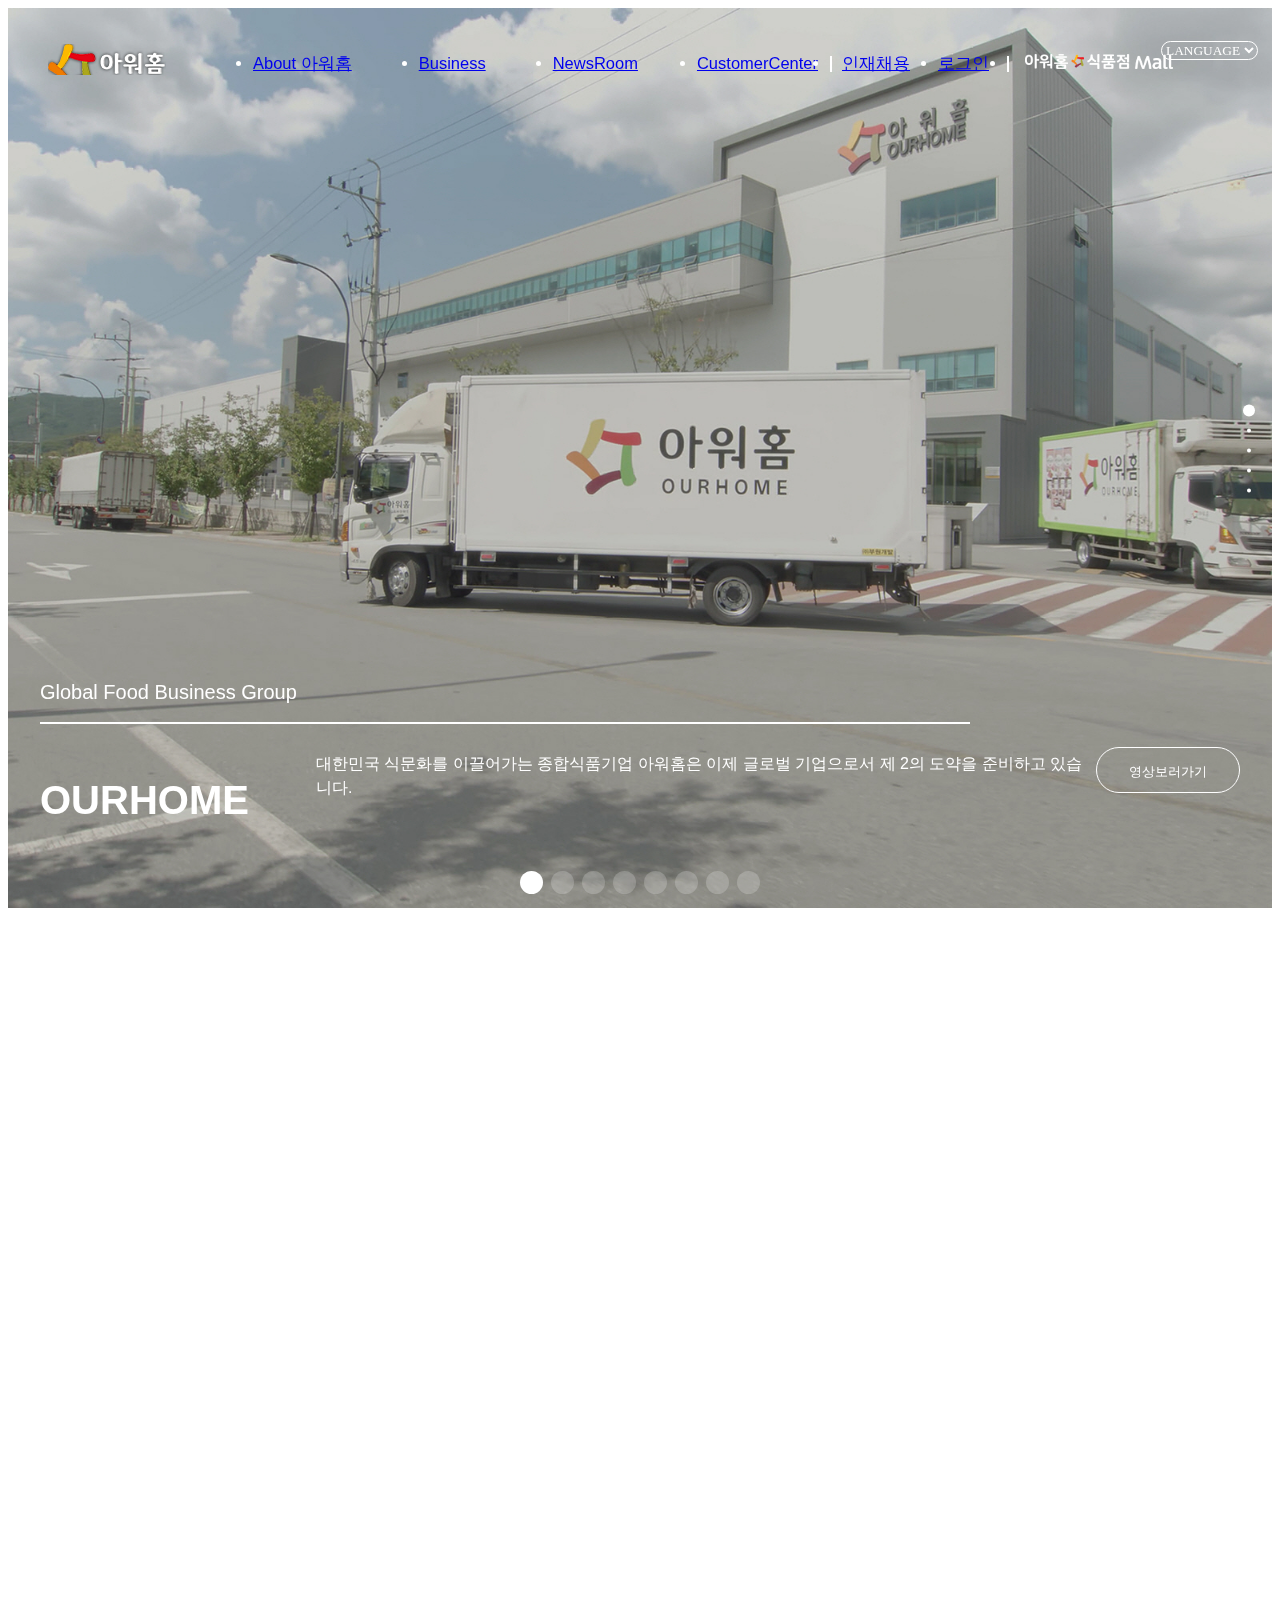
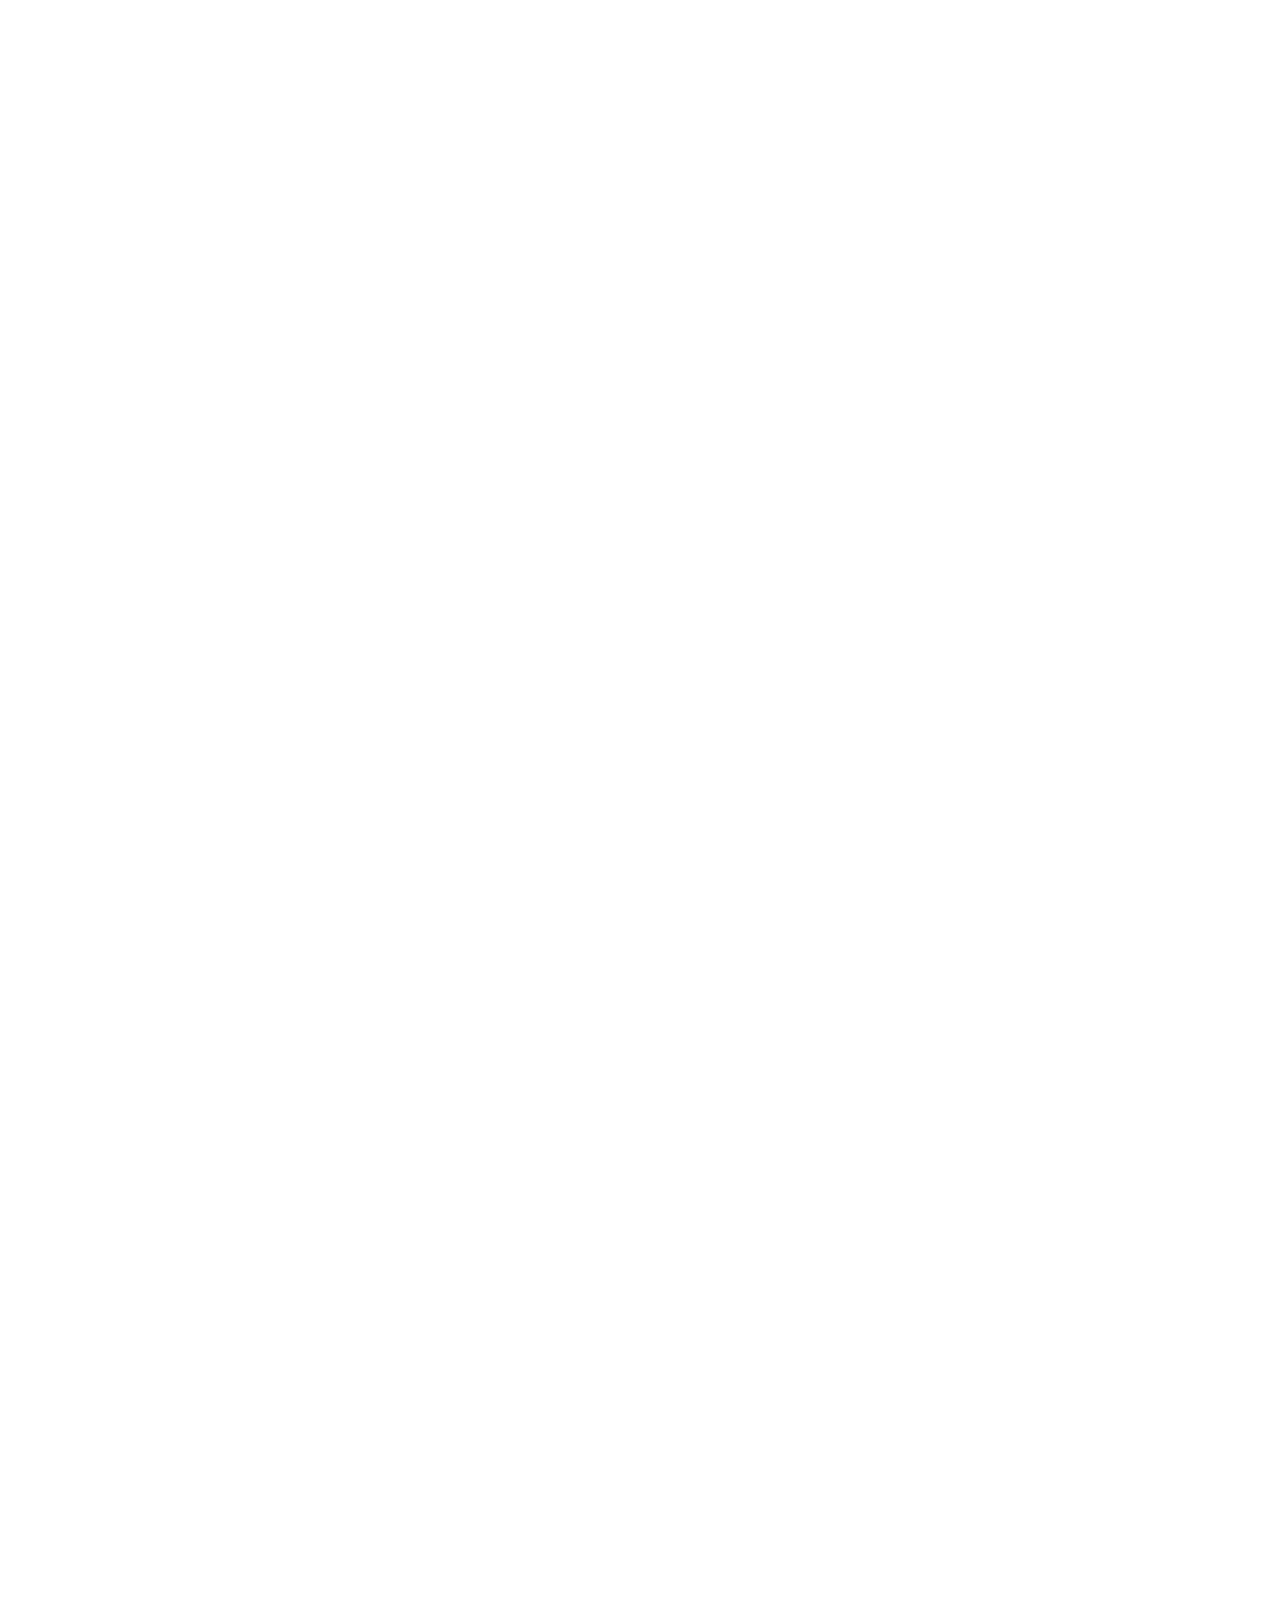
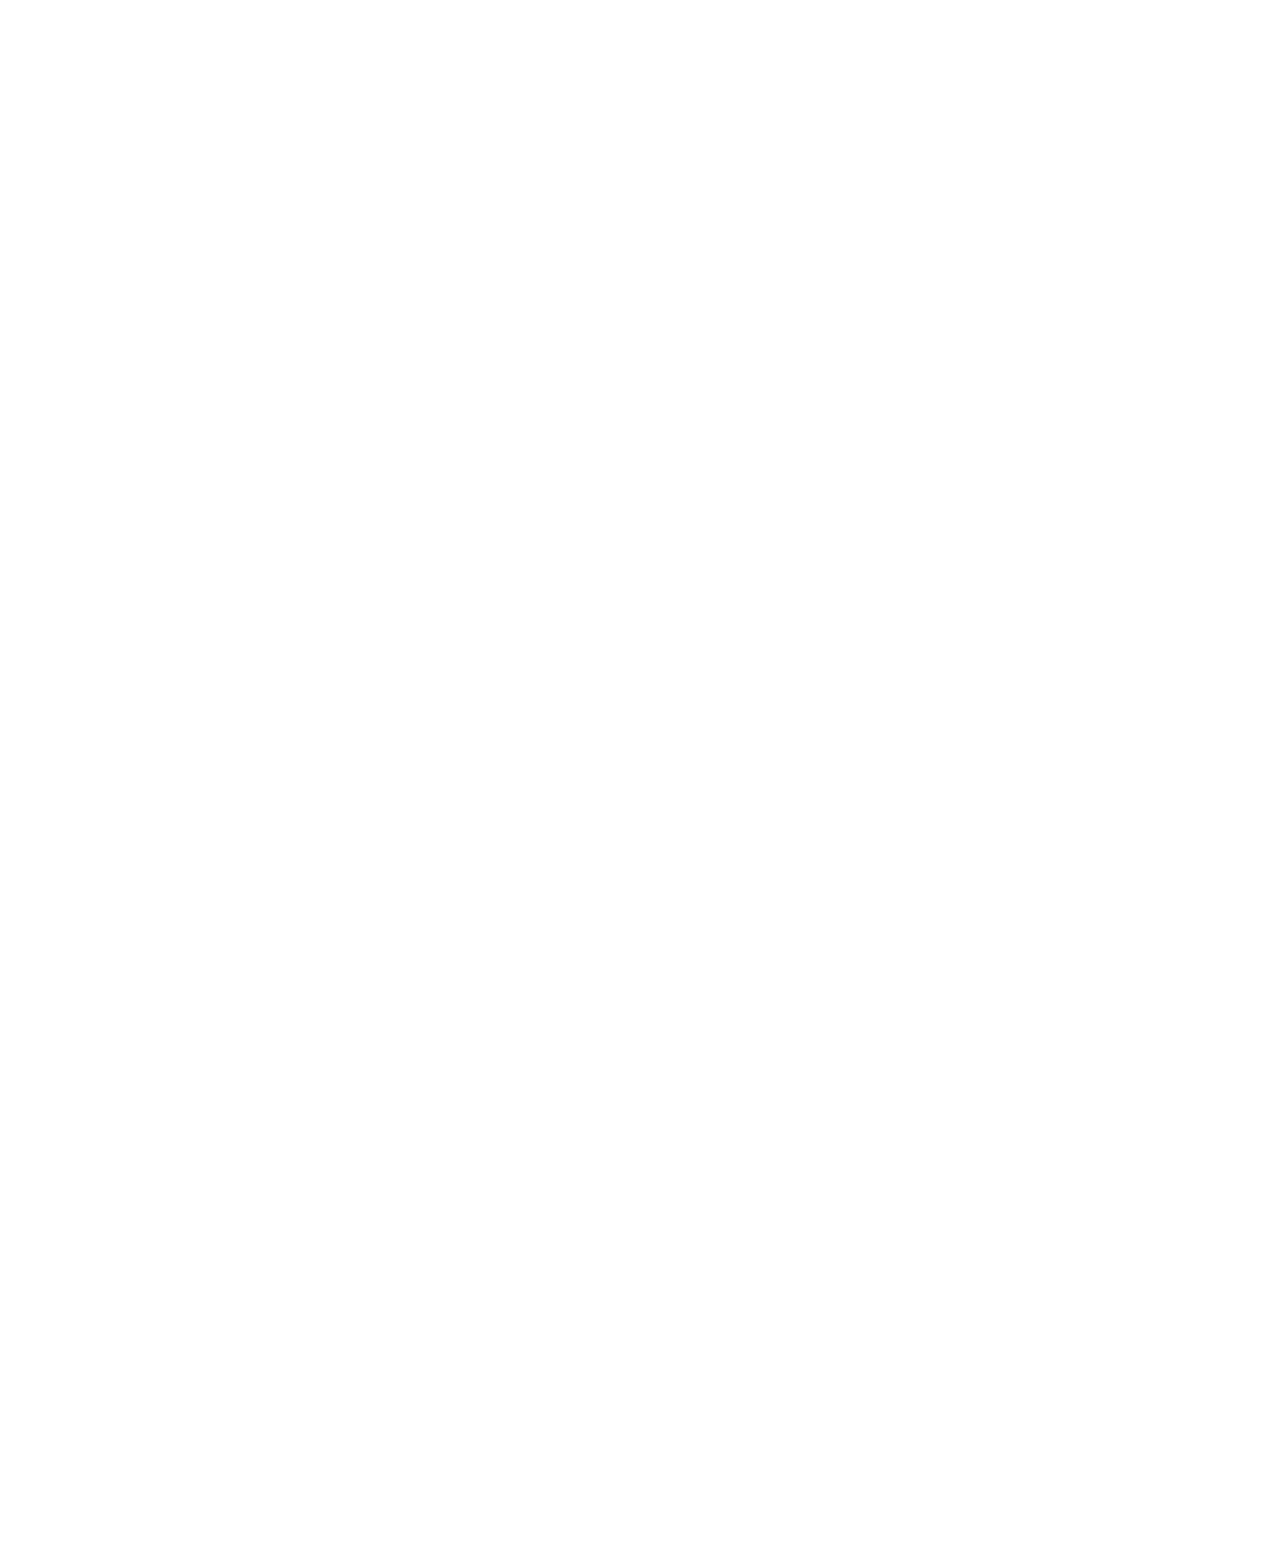
==== commit 3d58b67b: "completed <about page>" ====
--- a/index.html
+++ b/index.html
@@ -13,12 +13,12 @@
     <script src="js/scrolloverflow.min.js"></script>
     <script src="js/lightslider.js"></script>
     <script src="js/common.js"></script>
+    <script src="js/main.js"></script>
     <link rel="stylesheet" href="css/fullpage.min.css">
-    <link rel="stylesheet" href="https://unpkg.com/swiper/swiper-bundle.css">
     <link rel="stylesheet" href="https://unpkg.com/swiper/swiper-bundle.min.css">
+    <link rel="stylesheet" href="css/style.min.css">
+    <link type="text/css" rel="stylesheet" href="css/lightslider.css" />
     <link rel="shortcut icon" href="img/common/ourhome.ico" type="image/x-icon">
-    <link type="text/css" rel="stylesheet" href="css/lightslider.css" />
-    <link rel="stylesheet" href="css/style.min.css">
 
 </head>
 
@@ -29,9 +29,16 @@
             <div class="all-menu">
                 <span></span>
             </div>
+            <div class="mb-gnb">
+                <ul>
+                    <li><a href="#">인재채용</a></li>
+                    <li><a href="#">로그인</a></li>
+                    <li><a href="#">아워홈식품점<br>Mall</a></li>
+                </ul>
+            </div>
             <div id="gnb" class="gnb">
                 <ul>
-                    <li class="gnb-list-1"><a href="about.html">About 아워홈</a>
+                    <li class="gnb-list-1"><a href="#">About 아워홈</a>
                         <ul>
                             <li><a href="about.html">아워홈소개</a></li>
                             <li><a href="#">CEO인사말</a></li>
@@ -44,7 +51,7 @@
                             <li><a href="location.html">오시는 길</a></li>
                         </ul>
                     </li>
-                    <li class="gnb-list-2"><a href="business.html">Business</a>
+                    <li class="gnb-list-2"><a href="#">Business</a>
                         <ul>
                             <li><a href="business.html">Cooking Meal사업</a></li>
                             <li><a href="#">식품사업</a></li>
@@ -54,7 +61,7 @@
                             <li><a href="#">인프라</a></li>
                         </ul>
                     </li>
-                    <li class="gnb-list-3"><a href="news.html">NewsRoom</a>
+                    <li class="gnb-list-3"><a href="#">NewsRoom</a>
                         <ul>
                             <li><a href="news.html">아워홈 소식</a></li>
                             <li><a href="#">이벤트</a></li>
@@ -62,7 +69,7 @@
                             <li><a href="#">아워홈 전시관</a></li>
                         </ul>
                     </li>
-                    <li class="gnb-list-4"><a href="consult.html">CustomerCenter</a>
+                    <li class="gnb-list-4"><a href="#">CustomerCenter</a>
                         <ul>
                             <li><a href="#">고객의 소리</a></li>
                             <li><a href="consult.html">온라인 상담</a></li>
@@ -90,8 +97,8 @@
                 </select>
             </div>
             <div class="btn-close">
-            </div>
-            <div class="dim"></div>
+                <span>닫기</span>
+            </div>
         </div>
     </header>
     <div id="full-page">
@@ -106,7 +113,6 @@
                     <div class="swiper-slide"><img src="img/main/banner-slide-6.jpg" alt=""></div>
                     <div class="swiper-slide"><img src="img/main/banner-slide-7.jpg" alt=""></div>
                     <div class="swiper-slide"><img src="img/main/banner-slide-8.jpg" alt=""></div>
-                    <div class="swiper-slide"><img src="img/main/banner-slide-9.jpg" alt=""></div>
                 </div>
                 <div class="swiper-pagination"></div>
             </div>
@@ -341,7 +347,7 @@
                     </div>
                 </div>
             </div>
-            <div class="btn-top"><a href="#"><span></span></a></div>
+            <div class="btn-top"><a href="#header"><span></span></a></div>
         </div>
         <div class="section s5 fp-auto-height">
             <footer id="footer">
@@ -382,13 +388,11 @@
         </div>
     </div>
     <script>
-
         new fullpage('#full-page', {
             licenseKey: '',
             navigation: true,
             navigationTooltips: ['OURHOME', 'About 아워홈', 'Business', 'Infra', 'News'],
             scrollingSpeed: 2000,
-            continuousVertical: true,
             scrollOverflow: true,
             fitToSection: false,
             responsiveWidth: 1100,
@@ -410,11 +414,17 @@
             // Optional parameters
             direction: 'horizontal',
             loop: true,
+            auto: true,
             updateOnWindowResize: true,
-
+            centeredSlides: true,
+            autoplay: {
+                delay: 2500,
+                disableOnInteraction: false,
+            },
             // If we need pagination
             pagination: {
                 el: '.swiper-pagination',
+                clickable: true,
             },
 
             // Navigation arrows
--- a/css/style.min.css
+++ b/css/style.min.css
@@ -1 +1 @@
-@import url("http://applecloud.dothome.co.kr/HTML/style/CSS/reset.css");@import url("https://fonts.googleapis.com/earlyaccess/notosanskr.css");body{font:14px/1.5 Noto Sans KR, MalgunGothic, '맑은고딕', arial,sans-serif}.tit-1{font-size:27px;color:#000;text-align:center;font-weight:bold}.tit-2{font-size:18px;color:#4e4e4e;text-align:center;padding-top:20px}#header{position:absolute;top:0;z-index:3;width:100%;padding:25px 0 10px 0}#header .header-inner-wrap{max-width:1200px;margin:0 auto;overflow:hidden;height:100%;height:50px;padding:0 10px}#header .header-inner-wrap h1.logo{width:115px;height:50px;float:left;margin-right:50px}#header .header-inner-wrap .gnb{float:left;top:0;height:100%}#header .header-inner-wrap .util-menu{float:right;padding:0 2px}#header .header-inner-wrap .util-menu select{font-family:'Noto Sans KR';border-radius:10px;border-color:#fff;color:#fff;background:transparent;position:relative;display:block;width:97px;top:16px;left:12px}#header .header-inner-wrap .util-menu select option{background-color:rgba(0,0,0,0.6)}#header.sticky{position:fixed;background-color:#000;-webkit-box-shadow:0 2px 2px rgba(0,0,0,0.3);box-shadow:0 2px 2px rgba(0,0,0,0.3)}#gnb>ul{color:#fff;position:absolute;top:37px;height:100%}#gnb>ul:after{content:'';display:block;clear:both}#gnb>ul>li{float:left;margin-right:67px;font-size:16.5px;position:relative}#gnb>ul>li.gnb-list-1>ul{left:71px}#gnb>ul>li.gnb-list-1>a.on:after{width:110px}#gnb>ul>li.gnb-list-2>ul{left:48px}#gnb>ul>li.gnb-list-3{margin-right:59px}#gnb>ul>li.gnb-list-3>ul{left:73px}#gnb>ul>li.gnb-list-4{padding-right:12px;margin-right:0}#gnb>ul>li.gnb-list-4>a.on:after{width:138px}#gnb>ul>li.gnb-list-4>ul{left:75px}#gnb>ul>li.gnb-list-5{padding-left:12px;position:relative;margin-right:28px}#gnb>ul>li.gnb-list-5:before{content:'';display:inline-block;width:2px;height:16px;background-color:#fff;position:absolute;top:5px;left:0}#gnb>ul>li.gnb-list-5>a.on:after{content:none}#gnb>ul>li.gnb-list-6{padding-right:18px;margin-right:0}#gnb>ul>li.gnb-list-6>ul{left:69px}#gnb>ul>li.gnb-list-6>a.on:after{width:70px}#gnb>ul>li.gnb-list-7{padding-left:18px;position:relative}#gnb>ul>li.gnb-list-7:before{content:'';display:inline-block;width:2px;height:16px;background-color:#fff;position:absolute;top:5px;left:0}#gnb>ul>li.gnb-list-7 img{width:148px;height:auto}#gnb>ul>li.gnb-list-7>a.on:after{content:none}#gnb>ul>li>a{display:block;width:100%;height:100%;position:relative;-webkit-transition:all .2s ease-in;transition:all .2s ease-in}#gnb>ul>li>a:after{content:'';width:0%;height:7px;background-color:#993333;position:absolute;left:50%;top:38px;-webkit-transform:translateX(-50%);transform:translateX(-50%);-webkit-transition:width .4s ease-in;transition:width .4s ease-in}#gnb>ul>li>a.on:after{width:100px}#gnb>ul>li>ul{display:none;position:absolute;width:140px;background-color:#fff;height:360px;left:50%;overflow:hidden;-webkit-transform:translateX(-50%);transform:translateX(-50%);top:48px;z-index:4;padding:10px 0}#gnb>ul>li>ul>li a{display:inline-block;height:100%;width:100%;color:#333;font-size:14px;position:relative;z-index:2;margin-bottom:15px}#gnb>ul>li>ul>li a:hover{color:#993333;text-decoration:underline}#fp-nav ul li:nth-child(1) .fp-tooltip{left:-23px}#fp-nav ul li:nth-child(2) .fp-tooltip{left:-31px}#fp-nav ul li:nth-child(3) .fp-tooltip{left:-22px}#fp-nav ul li:nth-child(4) .fp-tooltip{left:-8px}#fp-nav ul li:nth-child(5) .fp-tooltip{left:-8px}#fp-nav ul li:last-child{display:none}#fp-nav ul li .fp-tooltip{position:relative;top:8px;overflow:unset}.dim{display:none;position:fixed;left:0;top:0;width:100%;height:100%;background-color:rgba(0,0,0,0.5);z-index:0}.btn-close{display:none}.section.s0 .swiper-container{height:100%}.section.s0 .swiper-container .swiper-wrapper .swiper-slide img{position:absolute;height:100%;width:100%;-o-object-fit:cover;object-fit:cover}.section.s0 .section-txt{position:fixed;bottom:5%;z-index:3;color:#fff;width:100%}.section.s0 .section-txt .upper-text,.section.s0 .section-txt .below-text{max-width:1200px;display:block;margin:0 auto;padding:0 10px}.section.s0 .section-txt .upper-text{font-size:20px}.section.s0 .section-txt .upper-text .upper-left-text{width:265px;display:inline-block}.section.s0 .section-txt .upper-text .upper-right-line{width:calc(100% - 270px);background-color:#fff;height:2px;display:inline-block;position:relative;top:-5px}.section.s0 .section-txt .below-text{overflow:hidden}.section.s0 .section-txt .below-text h2{float:left;font-size:40px;width:18%}.section.s0 .section-txt .below-text .text-box{float:left;width:64%;margin-left:60px;font-size:16px;position:relative;top:15px}.section.s0 .section-txt .below-text button{float:right;width:144px;height:46px;line-height:46px;background-color:transparent;border:1px solid #fff;border-radius:23px;color:#fff;position:relative;top:10px}.swiper-pagination-bullet{width:23px;height:23px;background-color:#fff}.lSSlideOuter .lSPager.lSGallery li img{border:1px solid #ccc}.lSSlideOuter .lSPager.lSGallery li.active img{border:2px solid #ef7c00}.swiper-container-horizontal>.swiper-pagination-bullets,.swiper-pagination-custom,.swiper-pagination-fraction{bottom:10px}.swiper-container-horizontal>.swiper-pagination-bullets .swiper-pagination-bullet{margin:0 10px}.section.s1{text-align:center}.section.s1 p{line-height:1.7}.section.s1 p.tit-2{max-width:257px;margin:0 auto}.section.s1 img{width:265px;height:270px;margin:40px 0}.section.s1 img+p{color:#4e4e4e;font-size:18px;width:713px;margin:0 auto}.section.s2{background:url("../img/main/bg-business.png") no-repeat 0 0;text-align:center}.section.s2 p.tit-2{padding-bottom:60px}.section.s2 .business-box{max-width:1400px;margin:0 auto}.section.s2 .business-box ul{overflow:hidden}.section.s2 .business-box ul li{float:left;width:20%;padding:0 2%;color:#4e4e4e}.section.s2 .business-box ul li a{display:block;width:auto;margin:5px 5px 10px 5px}.section.s2 .business-box ul li a .screen{position:relative;overflow:hidden;width:200px;height:360px}.section.s2 .business-box ul li a .screen img{position:absolute;top:50%;left:50%;-webkit-transform:translate(-50%, -50%);transform:translate(-50%, -50%);width:100%;z-index:1}.section.s2 .business-box ul li a .screen span{display:block;position:absolute;background-color:#ef7c00;-webkit-transition:all .5s;transition:all .5s;z-index:2}.section.s2 .business-box ul li a .screen span:nth-child(1){top:0;height:5px;width:0}.section.s2 .business-box ul li a .screen span:nth-child(2){top:0;right:0;width:5px;height:0}.section.s2 .business-box ul li a .screen span:nth-child(3){bottom:0;right:0;height:5px;width:0}.section.s2 .business-box ul li a .screen span:nth-child(4){bottom:0;left:0;width:5px;height:0}.section.s2 .business-box ul li a:hover .screen span:nth-child(1){width:100%}.section.s2 .business-box ul li a:hover .screen span:nth-child(2){height:100%;-webkit-transition-delay:.3s;transition-delay:.3s}.section.s2 .business-box ul li a:hover .screen span:nth-child(3){width:100%;-webkit-transition-delay:.6s;transition-delay:.6s}.section.s2 .business-box ul li a:hover .screen span:nth-child(4){height:100%;-webkit-transition-delay:.9s;transition-delay:.9s}.section.s2 .business-box ul li a h3{font-size:22px;font-weight:bold;margin:10px 0}.section.s2 .business-box ul li a>p{font-size:17px;text-align:center}.section.s3{background:url("../img/main/bg-infra.png") no-repeat 0 0}.section.s3 .inner-section3 h2.tit-1{margin:0 0 5% 0}.section.s3 .inner-section3 h2.tit-1 em{font-weight:normal}.section.s3 .inner-section3>ul{position:relative;overflow:hidden;width:100%;margin:0 auto}.section.s3 .inner-section3>ul>li{color:#4e4e4e;width:50%;float:left;padding-right:12.4725%;padding-left:15%}.section.s3 .inner-section3>ul>li img{margin-bottom:20px}.section.s3 .inner-section3>ul>li.mv-background{float:none;position:absolute;width:24.945%;margin-top:-13.4725%;margin-left:-14.8%;left:50%;top:50%;padding-top:27.945%;height:0;max-width:496px;background:url("../img/main/img-infra-titBg.png") no-repeat 0 0;background-position:center center;background-size:100% auto}.section.s3 .inner-section3>ul>li.mv-background img{-webkit-animation:rotating linear 20s infinite;animation:rotating linear 20s infinite;width:100%;position:absolute;left:50%;top:0%;margin-left:-50%;margin-right:-50%}.section.s3 .inner-section3>ul>li h3{font-size:21px;font-weight:bold}.section.s3 .inner-section3>ul>li p{font-size:16px}.section.s3 .inner-section3>ul>li:nth-of-type(4){float:left;clear:both}.section.s3 .inner-section3>ul>li:nth-of-type(1),.section.s3 .inner-section3>ul>li:nth-of-type(4){margin-bottom:45px;padding-left:12%}.section.s3 .inner-section3>ul>li:nth-of-type(1) p,.section.s3 .inner-section3>ul>li:nth-of-type(4) p{padding-right:55px}.section.s3 .inner-section3>ul>li:nth-of-type(3),.section.s3 .inner-section3>ul>li:nth-of-type(5){padding-top:18px}.section.s4 .inner-section-4{max-width:1300px;margin:0 auto;overflow:hidden;color:#4e4e4e}.section.s4 p.tit-2{margin-bottom:35px;color:#000}.section.s4 .news-box-1{width:48%;margin-right:20px;float:left;border:2px solid #ccc;border-radius:16px;padding:87px 60px;text-align:center;position:relative}.section.s4 .news-box-1 img{width:80%}.section.s4 .news-box-1 p{padding:11px;font-size:17px}.section.s4 .news-box-2,.section.s4 .news-box-3{width:50%;float:right;border:2px solid #ccc;border-radius:16px;overflow:hidden;padding:25px}.section.s4 .news-box-2 .tit-3,.section.s4 .news-box-3 .tit-3{font-size:16px;padding-bottom:30px}.section.s4 .news-box-2{margin-bottom:20px}.section.s4 .news-box-2 .inner-box-2-left{float:left;width:61%;position:relative;margin-right:20px}.section.s4 .news-box-2 .inner-box-2-left ul{font-weight:300;line-height:1.8}.section.s4 .news-box-2 .inner-box-2-left ul li{white-space:nowrap;overflow:hidden;text-overflow:ellipsis;width:99%}.section.s4 .news-box-2 .inner-box-2-right{float:right;width:35%;position:relative}.section.s4 .news-box-2 .inner-box-2-right img{width:100%;height:164px}.section.s4 .news-box-2 .inner-box-2-right .go{display:block;width:10px;height:10px;border-right:1px solid #4e4e4e;border-top:1px solid #4e4e4e;-webkit-transform:rotate(45deg);transform:rotate(45deg);top:7px;right:0;position:absolute}.section.s4 .news-box-3{height:257px}.section.s4 .news-box-3 .inner-box-3-left{float:left;width:48%;position:relative;margin-right:20px}.section.s4 .news-box-3 .inner-box-3-left ul li{font-weight:300;white-space:nowrap;overflow:hidden;width:95%;text-overflow:ellipsis}.section.s4 .news-box-3 .inner-box-3-right{float:right;width:48%;position:relative;margin:0 auto;text-align:center}.section.s4 .news-box-3 .inner-box-3-right .tit-3{padding-bottom:20px;text-align:left}.section.s4 .news-box-3 .inner-box-3-right>img{width:100px;height:100px;margin-bottom:10px}.section.s4 .news-box-3 .inner-box-3-right p{padding-right:94px;text-align:left;font-weight:300}.section.s4 .news-box-3 .inner-box-3-right .btn-icon-box ul{overflow:hidden;text-align:right;padding-left:197px}.section.s4 .news-box-3 .inner-box-3-right .btn-icon-box ul li{float:left;margin-right:10px}.section.s4 .news-box-3 .inner-box-3-right .btn-icon-box ul li img{width:23px;height:23px}.section.s4 .news-box-3 .inner-box-3-right .btn-icon-box ul li:last-child{margin-right:0}.section.s4 .plus{position:absolute;right:0;top:-11px;font-size:29px;font-weight:100}.section.s4 .btn-top{position:absolute;right:20px;bottom:50px;width:30px;height:30px;background-color:#4b4b4b;border-radius:50px}.section.s4 .btn-top span{position:relative;left:34%;top:42%;display:block;height:10px;width:10px;border-top:1px solid #fff;border-left:1px solid #fff;-webkit-transform:rotate(45deg);transform:rotate(45deg)}.section.s5{background-color:#121212;height:165px}.section.s5 footer{width:1068px;margin:0 auto;padding:35px 0}.section.s5 footer .upper-footer{overflow:hidden;margin-bottom:40px}.section.s5 footer .upper-footer .upper-left-footer{float:left;color:#929490;font-size:13px}.section.s5 footer .upper-footer .upper-left-footer ul{overflow:hidden}.section.s5 footer .upper-footer .upper-left-footer ul li{float:left;position:relative}.section.s5 footer .upper-footer .upper-left-footer ul li ~ li{padding-left:10px;margin-left:10px}.section.s5 footer .upper-footer .upper-left-footer ul li ~ li:before{content:"";height:14px;width:2px;background-color:#929490;position:absolute;left:0;top:4px}.section.s5 footer .upper-footer .upper-left-footer ul li ~ li:nth-of-type(2){color:#3da2d0}.section.s5 footer .upper-footer .upper-right-footer{float:right}.section.s5 footer .upper-footer .upper-right-footer ul{overflow:hidden;float:left}.section.s5 footer .upper-footer .upper-right-footer ul li{float:left}.section.s5 footer .upper-footer .upper-right-footer ul li ~ li{margin-left:30px}.section.s5 footer .upper-footer .upper-right-footer select{margin-left:50px;width:250px;height:37px;background-color:#000;margin-right:10px;border:1px solid #fff;font-size:15px;color:#9b9d99;padding-left:5px}.section.s5 footer .upper-footer .upper-right-footer button{width:43px;height:36px;border:1px solid #fff;background-color:#000;color:#9b9d99;float:right}.section.s5 footer .below-footer{font-size:15px;color:#494949}@-webkit-keyframes rotating{from{-webkit-transform:rotate(0deg);transform:rotate(0deg)}to{-webkit-transform:rotate(359deg);transform:rotate(359deg)}}@keyframes rotating{from{-webkit-transform:rotate(0deg);transform:rotate(0deg)}to{-webkit-transform:rotate(359deg);transform:rotate(359deg)}}@media (max-width: 1099px){#fp-nav.fp-right{right:40%;top:60px}#fp-nav ul li{display:inline-block}#fp-nav ul li a span{color:#fff;background-color:#fff;-webkit-transform:translateY(-50%);transform:translateY(-50%)}.fp-slidesNav ul li a span{background-color:#fff;color:#fff}#gnb{display:none;position:fixed;z-index:1;display:block;width:100%;height:100%;background-color:#f4f4f4;color:#4e4e4e}.util-menu{display:none}.all-menu{position:absolute;right:10px;display:block;width:39px;height:39px;border:1px solid #fff;border-radius:10px}.all-menu span{border-top:2px solid #fff;position:absolute;top:19%;left:7px;border-bottom:2px solid #fff;width:24px;display:block;height:24px;cursor:pointer}.all-menu span:after{content:'';display:block;position:absolute;width:24px;height:2px;top:calc(50% - 2px);left:0;background-color:#fff}.all-menu.on+#gnb{display:block}.all-menu.on+#gnb+.util-menu{display:block}.all-menu.on+#gnb+.util-menu+.btn-close{display:block}.all-menu.on+#gnb+.util-menu+.btn-close+.dim{display:block}.btn-close{position:relative;z-index:1;left:20px;top:10px}.btn-close:before{content:'';position:absolute;top:0;left:0;display:block;height:30px;width:2px;-webkit-transform:rotate(45deg);transform:rotate(45deg);background-color:#fff}.btn-close:after{content:'';position:absolute;top:0;left:0;display:block;height:30px;width:2px;-webkit-transform:rotate(-45deg);transform:rotate(-45deg);background-color:#fff}}
+@import url("http://applecloud.dothome.co.kr/HTML/style/CSS/reset.css");@import url("https://fonts.googleapis.com/earlyaccess/notosanskr.css");html.ovh,html.ovh body{overflow-y:hidden;height:100vh}body{font:14px/1.5 Noto Sans KR, MalgunGothic, '맑은고딕', arial,sans-serif}.tit-1{font-size:27px;color:#000;text-align:center;font-weight:bold}.tit-2{font-size:18px;color:#4e4e4e;text-align:center;padding-top:20px}#header{position:absolute;top:0;z-index:3;width:100%;padding:25px 0 10px 0}#header .header-inner-wrap{max-width:1200px;margin:0 auto;overflow:hidden;height:100%;height:50px;padding:0 10px}#header .header-inner-wrap h1.logo{width:115px;height:50px;float:left;margin-right:50px}#header .header-inner-wrap .gnb{float:left;top:0;height:100%}#header .header-inner-wrap .util-menu{float:right;padding:0 2px}#header .header-inner-wrap .util-menu select{font-family:'Noto Sans KR';border-radius:10px;border-color:#fff;color:#fff;background:transparent;position:relative;display:block;width:97px;top:16px;left:12px}#header .header-inner-wrap .util-menu select option{background-color:rgba(0,0,0,0.6)}#header.sticky{position:fixed;background-color:#000;-webkit-box-shadow:0 2px 2px rgba(0,0,0,0.3);box-shadow:0 2px 2px rgba(0,0,0,0.3)}#gnb{z-index:999}@media (min-width: 1100px){#gnb>ul{color:#fff;position:absolute;top:37px;height:100%}#gnb>ul:after{content:'';display:block;clear:both}#gnb>ul>li{float:left;margin-right:67px;font-size:16.5px;position:relative}#gnb>ul>li.gnb-list-1>ul{left:71px}#gnb>ul>li.gnb-list-1>a.on:after{width:110px}#gnb>ul>li.gnb-list-2>ul{left:48px}#gnb>ul>li.gnb-list-3{margin-right:59px}#gnb>ul>li.gnb-list-3>ul{left:73px}#gnb>ul>li.gnb-list-4{padding-right:12px;margin-right:0}#gnb>ul>li.gnb-list-4>a.on:after{width:138px}#gnb>ul>li.gnb-list-4>ul{left:75px}#gnb>ul>li.gnb-list-5{padding-left:12px;position:relative;margin-right:28px}#gnb>ul>li.gnb-list-5:before{content:'';display:inline-block;width:2px;height:16px;background-color:#fff;position:absolute;top:5px;left:0}#gnb>ul>li.gnb-list-5>a.on:after{content:none}#gnb>ul>li.gnb-list-6{padding-right:18px;margin-right:0}#gnb>ul>li.gnb-list-6>ul{left:69px}#gnb>ul>li.gnb-list-6>a.on:after{width:70px}#gnb>ul>li.gnb-list-7{padding-left:18px;position:relative}#gnb>ul>li.gnb-list-7:before{content:'';display:inline-block;width:2px;height:16px;background-color:#fff;position:absolute;top:5px;left:0}#gnb>ul>li.gnb-list-7 img{width:148px;height:auto}#gnb>ul>li.gnb-list-7>a.on:after{content:none}#gnb>ul>li>a{display:block;width:100%;height:100%;position:relative;-webkit-transition:all .2s ease-in;transition:all .2s ease-in}#gnb>ul>li>a:after{content:'';width:0%;height:7px;background-color:#993333;position:absolute;left:50%;top:38px;-webkit-transform:translateX(-50%);transform:translateX(-50%);-webkit-transition:width .4s ease-in;transition:width .4s ease-in}#gnb>ul>li>a.on:after{width:100px}#gnb>ul>li>ul{display:none;position:absolute;width:140px;background-color:#fff;height:360px;left:50%;overflow:hidden;-webkit-transform:translateX(-50%);transform:translateX(-50%);top:48px;z-index:4;padding:10px 0}#gnb>ul>li>ul>li a{display:inline-block;height:100%;width:100%;color:#333;font-size:14px;position:relative;z-index:2;margin-bottom:15px}#gnb>ul>li>ul>li a:hover{color:#993333;text-decoration:underline}}#fp-nav ul li .fp-tooltip{left:-91px;top:-4px;text-align:right}#fp-nav ul li:last-child{display:none}.mb-gnb{right:-9999px;position:absolute;-webkit-transition:right .2s ease;transition:right .2s ease}.btn-close{display:none}.section.s0{overflow-x:hidden}.section.s0 .swiper-container{height:100%;overflow-x:hidden}.section.s0 .swiper-container .swiper-wrapper .swiper-slide img{position:absolute;height:100%;width:100%;-o-object-fit:cover;object-fit:cover;overflow-x:hidden}.section.s0 .section-txt{position:fixed;bottom:5%;z-index:3;color:#fff;width:100%}.section.s0 .section-txt .upper-text,.section.s0 .section-txt .below-text{max-width:1200px;display:block;margin:0 auto;padding:0 10px}.section.s0 .section-txt .upper-text{font-size:20px}.section.s0 .section-txt .upper-text .upper-left-text{width:265px;display:inline-block}.section.s0 .section-txt .upper-text .upper-right-line{width:calc(100% - 270px);background-color:#fff;height:2px;display:inline-block;position:relative;top:-5px}.section.s0 .section-txt .below-text{overflow:hidden}.section.s0 .section-txt .below-text h2{float:left;font-size:40px;width:18%}.section.s0 .section-txt .below-text .text-box{float:left;width:64%;margin-left:60px;font-size:16px;position:relative;top:15px}.section.s0 .section-txt .below-text button{float:right;width:144px;height:46px;line-height:46px;background-color:transparent;border:1px solid #fff;border-radius:23px;color:#fff;position:relative;top:10px}.swiper-pagination-bullet{width:23px;height:23px;background-color:#fff}.lSSlideOuter .lSPager.lSGallery li img{border:1px solid #ccc}.lSSlideOuter .lSPager.lSGallery li.active img{border:2px solid #ef7c00}.swiper-container-horizontal>.swiper-pagination-bullets,.swiper-pagination-custom,.swiper-pagination-fraction{bottom:10px}.swiper-container-horizontal>.swiper-pagination-bullets .swiper-pagination-bullet{margin:0 10px}.section.s1{text-align:center}.section.s1 p{line-height:1.7}.section.s1 p.tit-2{max-width:257px;margin:0 auto}.section.s1 img{width:265px;height:270px;margin:40px 0}.section.s1 img+p{color:#4e4e4e;font-size:18px;max-width:713px;margin:0 auto;padding:0 10px}.section.s2{background:url("../img/main/bg-business.png") no-repeat center bottom;text-align:center;background-size:cover}.section.s2 p.tit-2{padding-bottom:60px}.section.s2 .business-box{max-width:1300px;margin:0 auto}.section.s2 .business-box ul{overflow:hidden}.section.s2 .business-box ul li{float:left;width:20%;padding:0 2%;color:#4e4e4e}.section.s2 .business-box ul li a{display:block;width:auto;margin:5px 5px 10px 5px}.section.s2 .business-box ul li a .screen{position:relative;overflow:hidden;width:200px;height:360px;margin:0 auto}.section.s2 .business-box ul li a .screen img{position:absolute;top:50%;left:50%;-webkit-transform:translate(-50%, -50%);transform:translate(-50%, -50%);width:100%;z-index:1}.section.s2 .business-box ul li a .screen span{display:block;position:absolute;background-color:#ef7c00;-webkit-transition:all .5s;transition:all .5s;z-index:2}.section.s2 .business-box ul li a .screen span:nth-child(1){top:0;height:5px;width:0}.section.s2 .business-box ul li a .screen span:nth-child(2){top:0;right:0;width:5px;height:0}.section.s2 .business-box ul li a .screen span:nth-child(3){bottom:0;right:0;height:5px;width:0}.section.s2 .business-box ul li a .screen span:nth-child(4){bottom:0;left:0;width:5px;height:0}.section.s2 .business-box ul li a:hover .screen span:nth-child(1){width:100%}.section.s2 .business-box ul li a:hover .screen span:nth-child(2){height:100%;-webkit-transition-delay:.3s;transition-delay:.3s}.section.s2 .business-box ul li a:hover .screen span:nth-child(3){width:100%;-webkit-transition-delay:.6s;transition-delay:.6s}.section.s2 .business-box ul li a:hover .screen span:nth-child(4){height:100%;-webkit-transition-delay:.9s;transition-delay:.9s}.section.s2 .business-box ul li a h3{font-size:22px;font-weight:bold;margin:10px 0}.section.s2 .business-box ul li a>p{font-size:17px;text-align:center}.section.s3{background:url("../img/main/bg-infra.png") no-repeat center top;background-size:cover}.section.s3 .inner-section3 h2.tit-1{margin:0 0 5% 0}.section.s3 .inner-section3 h2.tit-1 em{font-weight:normal}.section.s3 .inner-section3>ul{position:relative;overflow:hidden;width:100%;margin:0 auto}.section.s3 .inner-section3>ul>li{color:#4e4e4e;width:50%;float:left;padding-right:12.4725%;padding-left:15%}.section.s3 .inner-section3>ul>li img{margin-bottom:20px}.section.s3 .inner-section3>ul>li.mv-background{float:none;position:absolute;width:24.945%;margin-top:-13.4725%;margin-left:-14.8%;left:50%;top:50%;padding-top:27.945%;height:0;max-width:496px;background:url("../img/main/img-infra-titBg.png") no-repeat 0 0;background-position:center center;background-size:100% auto}.section.s3 .inner-section3>ul>li.mv-background img{-webkit-animation:rotating linear 20s infinite;animation:rotating linear 20s infinite;width:100%;position:absolute;left:50%;top:0%;margin-left:-50%;margin-right:-50%}.section.s3 .inner-section3>ul>li h3{font-size:21px;font-weight:bold}.section.s3 .inner-section3>ul>li p{font-size:16px}.section.s3 .inner-section3>ul>li:nth-of-type(4){float:left;clear:both}.section.s3 .inner-section3>ul>li:nth-of-type(1),.section.s3 .inner-section3>ul>li:nth-of-type(4){margin-bottom:45px;padding-left:12%}.section.s3 .inner-section3>ul>li:nth-of-type(1) p,.section.s3 .inner-section3>ul>li:nth-of-type(4) p{padding-right:55px}.section.s3 .inner-section3>ul>li:nth-of-type(3),.section.s3 .inner-section3>ul>li:nth-of-type(5){padding-top:18px}.section.s4 .inner-section-4{max-width:1300px;margin:0 auto;overflow:hidden;color:#4e4e4e;padding:0 10px}.section.s4 p.tit-2{margin-bottom:35px;color:#000}.section.s4 .news-box-1{width:48%;margin-right:20px;float:left;border:2px solid #ccc;border-radius:16px;padding:87px 60px;text-align:center;position:relative}.section.s4 .news-box-1 img{width:80%}.section.s4 .news-box-1 p{padding:11px;font-size:17px}.section.s4 .news-box-2,.section.s4 .news-box-3{width:50%;float:right;border:2px solid #ccc;border-radius:16px;overflow:hidden;padding:25px 20px}.section.s4 .news-box-2 .tit-3,.section.s4 .news-box-3 .tit-3{font-size:16px;padding-bottom:30px}.section.s4 .news-box-2{margin-bottom:20px}.section.s4 .news-box-2 .inner-box-2-left{float:left;width:61%;position:relative;margin-right:20px}.section.s4 .news-box-2 .inner-box-2-left ul{font-weight:300;line-height:1.8}.section.s4 .news-box-2 .inner-box-2-left ul li{white-space:nowrap;overflow:hidden;text-overflow:ellipsis;width:99%}.section.s4 .news-box-2 .inner-box-2-right{float:right;width:35%;position:relative}.section.s4 .news-box-2 .inner-box-2-right img{width:250px;display:block;margin:0 auto}.section.s4 .news-box-2 .inner-box-2-right .go{display:block;width:10px;height:10px;border-right:1px solid #4e4e4e;border-top:1px solid #4e4e4e;-webkit-transform:rotate(45deg);transform:rotate(45deg);top:7px;right:0;position:absolute}.section.s4 .news-box-3{height:257px}.section.s4 .news-box-3 .inner-box-3-left{float:left;width:48%;position:relative;margin-right:10px}.section.s4 .news-box-3 .inner-box-3-left ul li{font-weight:300;white-space:nowrap;overflow:hidden;width:95%;text-overflow:ellipsis}.section.s4 .news-box-3 .inner-box-3-right{float:right;width:48%;position:relative;margin:0 auto;text-align:center}.section.s4 .news-box-3 .inner-box-3-right .tit-3{padding-bottom:20px;text-align:left}.section.s4 .news-box-3 .inner-box-3-right>img{width:100px;height:100px;margin-bottom:10px}.section.s4 .news-box-3 .inner-box-3-right p{text-align:left;font-weight:300}.section.s4 .news-box-3 .inner-box-3-right .btn-icon-box ul{overflow:hidden}.section.s4 .news-box-3 .inner-box-3-right .btn-icon-box ul li{float:left;margin-right:10px}.section.s4 .news-box-3 .inner-box-3-right .btn-icon-box ul li img{width:23px;height:23px}.section.s4 .news-box-3 .inner-box-3-right .btn-icon-box ul li:last-child{margin-right:0}.section.s4 .plus{position:absolute;right:0;top:-11px;font-size:29px;font-weight:100}.section.s4 .btn-top{display:none}.section.s5{background-color:#121212;height:165px}.section.s5 footer{height:100%;max-width:1068px;margin:0 auto;padding:35px 0}.section.s5 footer .upper-footer{overflow:hidden;margin-bottom:40px}.section.s5 footer .upper-footer .upper-left-footer{float:left;color:#929490;font-size:13px}.section.s5 footer .upper-footer .upper-left-footer ul{overflow:hidden}.section.s5 footer .upper-footer .upper-left-footer ul li{float:left;position:relative}.section.s5 footer .upper-footer .upper-left-footer ul li ~ li{padding-left:10px;margin-left:10px}.section.s5 footer .upper-footer .upper-left-footer ul li ~ li:before{content:"";height:14px;width:2px;background-color:#929490;position:absolute;left:0;top:4px}.section.s5 footer .upper-footer .upper-left-footer ul li ~ li:nth-of-type(2){color:#3da2d0}.section.s5 footer .upper-footer .upper-right-footer{float:right}.section.s5 footer .upper-footer .upper-right-footer ul{overflow:hidden;float:left}.section.s5 footer .upper-footer .upper-right-footer ul li{float:left}.section.s5 footer .upper-footer .upper-right-footer ul li ~ li{margin-left:30px}.section.s5 footer .upper-footer .upper-right-footer select{margin-left:50px;width:250px;height:37px;background-color:#000;margin-right:10px;border:1px solid #fff;font-size:15px;color:#9b9d99;padding-left:5px}.section.s5 footer .upper-footer .upper-right-footer button{width:43px;height:36px;border:1px solid #fff;background-color:#000;color:#9b9d99;float:right}.section.s5 footer .below-footer{font-size:15px;color:#494949}@-webkit-keyframes rotating{from{-webkit-transform:rotate(0deg);transform:rotate(0deg)}to{-webkit-transform:rotate(359deg);transform:rotate(359deg)}}@keyframes rotating{from{-webkit-transform:rotate(0deg);transform:rotate(0deg)}to{-webkit-transform:rotate(359deg);transform:rotate(359deg)}}@media (max-width: 1099px){html{min-width:360px}#gnb{position:fixed;right:-9999px;z-index:1;width:100%;background-color:#f4f4f4;padding-top:100px;-webkit-transition:right .2s ease;transition:right .2s ease}#gnb>ul{display:block;color:#4e4e4e;padding:140px 40px;font-weight:bold;width:100%}#gnb>ul>li{font-size:18px;padding-bottom:35px;position:relative;margin-right:0;float:none;z-index:1;width:100%}#gnb>ul>li:nth-child(5){display:none}#gnb>ul>li:nth-child(6){display:none}#gnb>ul>li:nth-child(7){display:none}#gnb>ul>li:nth-child(3){margin-right:0}#gnb>ul>li>a{display:block;width:100%;height:100%;position:relative}#gnb>ul>li>a:before{content:'';display:block;width:2px;height:20px;position:absolute;right:0px;top:0px;background-color:#4e4e4e;-webkit-transition:all .5s ease;transition:all .5s ease}#gnb>ul>li>a:after{content:'';display:block;width:20px;height:2px;position:absolute;right:-9px;top:9px;background-color:#4e4e4e}#gnb>ul>li>a.on{padding-bottom:0}#gnb>ul>li>a.on:after{content:none}#gnb>ul>li>a.on:before{-webkit-transform:rotate(90deg);transform:rotate(90deg);right:0}#gnb>ul>li>a.on>ul{display:block;background-color:#f4f4f4}#gnb>ul>li>ul{display:none;padding-top:22px}#gnb>ul>li>ul>li{margin-bottom:18px}#gnb>ul>li>ul>li:last-child{margin-bottom:0}#gnb>ul>li>ul>li>a{font-size:16px;padding-left:10px;font-weight:normal}#gnb>ul>li:nth-child(1)>ul{left:52%;width:100%}#gnb>ul>li:nth-child(2)>ul{left:52%;width:100%}#gnb>ul>li:nth-child(3)>ul{left:52%;width:100%}#gnb>ul>li:nth-child(4)>ul{left:52%;width:100%}.util-menu{display:none}.all-menu{position:absolute;right:10px;top:30px;display:block;width:39px;height:39px;border:1px solid #fff;border-radius:10px}.all-menu span{border-top:2px solid #fff;position:absolute;top:19%;left:7px;border-bottom:2px solid #fff;width:24px;display:block;height:24px;cursor:pointer}.all-menu span:after{content:'';display:block;position:absolute;width:24px;height:2px;top:calc(50% - 2px);left:0;background-color:#fff}.all-menu.on+.mb-gnb{right:0;z-index:2;position:fixed;height:200px;width:100%;background-color:#ef7c00;font-size:17px;color:#fff;text-align:center}.all-menu.on+.mb-gnb ul{overflow:hidden;padding-top:100px;width:344px;margin-left:auto;margin-right:auto;display:table}.all-menu.on+.mb-gnb ul li{float:left;text-align:center}.all-menu.on+.mb-gnb ul li:before{content:"";display:block;background:url("../img/common/recruit.png") no-repeat 0 0;width:33px;height:30px;background-size:contain;position:relative;left:20%;top:-10px}.all-menu.on+.mb-gnb ul li:nth-child(2):before{background:url("../img/common/login.png") no-repeat 0 0}.all-menu.on+.mb-gnb ul li:nth-child(3):before{left:29%;background:url("../img/common/shop.png") no-repeat 0 0;background-size:contain}.all-menu.on+.mb-gnb ul li ~ li{margin-left:70px}.all-menu.on+.mb-gnb+#gnb{right:0;overflow-y:auto}.all-menu.on+.mb-gnb+#gnb+.util-menu{display:block;z-index:2;position:fixed;right:20px;top:5px}.all-menu.on+.mb-gnb+#gnb+.util-menu+.btn-close{position:fixed;z-index:2;left:20px;top:18px;display:block;text-indent:-9999px}.all-menu.on+.mb-gnb+#gnb+.util-menu+.btn-close:before{content:'';position:absolute;top:0;left:0;display:block;height:30px;width:2px;-webkit-transform:rotate(45deg);transform:rotate(45deg);background-color:#fff}.all-menu.on+.mb-gnb+#gnb+.util-menu+.btn-close:after{content:'';position:absolute;top:0;left:0;display:block;height:30px;width:2px;-webkit-transform:rotate(-45deg);transform:rotate(-45deg);background-color:#fff}.swiper-container-horizontal>.swiper-pagination-bullets .swiper-pagination-bullet{margin:0 5px;width:15px;height:15px}.swiper-container-horizontal>.swiper-pagination-bullets,.swiper-pagination-custom,.swiper-pagination-fraction{bottom:20px}.section.s0 .section-txt{position:absolute}.section.s0 .section-txt .below-text h2{font-size:27px;width:14%}.section.s0 .section-txt .below-text .text-box{float:right;width:100%;margin-left:0;font-size:16px}.section.s0 .section-txt button{top:0;margin:10px}.section.s1,.section.s2,.section.s3,.section.s4{padding:70px 0}.section.s2,.section.s3{background-size:cover}.section.s2 .business-box ul li{width:50%}.section.s4 .news-box-1{width:100%}.section.s4 .news-box-1 ul li img{height:87%;width:auto}.section.s4 .news-box-2{float:left;width:48%;margin-top:20px}.section.s4 .news-box-2 .inner-box-2-left{float:none;width:100%;margin-bottom:10px}.section.s4 .news-box-2 .inner-box-2-right{float:none;width:100%}.section.s4 .news-box-3{min-height:518px;margin-left:20px;margin-top:20px;width:49%}.section.s4 .news-box-3 .inner-box-3-left{float:none;width:100%;margin-bottom:10px;height:47%}.section.s4 .news-box-3 .inner-box-3-right{float:none;width:100%}.section.s4 .news-box-3 .inner-box-3-right p{margin-bottom:10px}.section.s4 .btn-top{position:absolute;right:20px;bottom:50px;width:30px;height:30px;background-color:#4b4b4b;border-radius:50px}.section.s4 .btn-top span{position:relative;left:34%;top:42%;display:block;height:10px;width:10px;border-top:1px solid #fff;border-left:1px solid #fff;-webkit-transform:rotate(45deg);transform:rotate(45deg)}.section.s5 footer .upper-footer{width:90%;margin:0 auto}.section.s5 footer .upper-footer .upper-left-footer{float:none;margin-bottom:20px;text-align:center}.section.s5 footer .upper-footer .upper-left-footer ul{display:table;margin-left:auto;margin-right:auto}.section.s5 footer .upper-footer .upper-right-footer{float:none;position:relative;width:90%;margin:0 auto}.section.s5 footer .upper-footer .upper-right-footer .icon-box{display:none}.section.s5 footer .upper-footer .upper-right-footer select{display:none}.section.s5 footer .upper-footer .upper-right-footer .go{display:none}.section.s5 footer .below-footer p{width:90%;margin:0 auto;text-align:center}.section.s5 footer .below-footer p:last-child{margin-top:10px}}@media (max-width: 720px){.section.s1 img{width:200px;height:200px}.section.s1 img+p{font-size:16px}.section.s2 p.tit-2{width:60%;margin:0 auto}.section.s2 .business-box>ul>li{width:100%;margin-bottom:20px}.section.s3 .inner-section3>ul{padding:0 10px}.section.s3 .inner-section3>ul>li{text-align:center;padding:0 10px}.section.s3 .inner-section3>ul>li:nth-of-type(1),.section.s3 .inner-section3>ul>li:nth-of-type(4){padding-left:0}.section.s3 .inner-section3>ul>li:nth-of-type(1) p,.section.s3 .inner-section3>ul>li:nth-of-type(4) p{padding-right:0}.section.s3 .inner-section3>ul>li:nth-of-type(1),.section.s3 .inner-section3>ul>li:nth-of-type(3){padding-left:10px}.section.s3 .inner-section3>ul>li.mv-background{display:none}.section.s4 .news-box-1{margin-bottom:20px;padding:30px;margin-right:0}.section.s4 .news-box-1 ul li img{height:80%;width:100%}.section.s4 .news-box-2{float:none;width:100%}.section.s4 .news-box-3{min-height:518px;margin-left:20px;margin-top:20px;width:100%}.section.s4 .news-box-3 .inner-box-3-left{float:none;width:100%;height:50%}.section.s4 .news-box-3 .inner-box-3-right{float:none;width:100%}.section.s5 footer{padding:20px 0}.section.s5 footer .below-footer p{font-size:14px}}
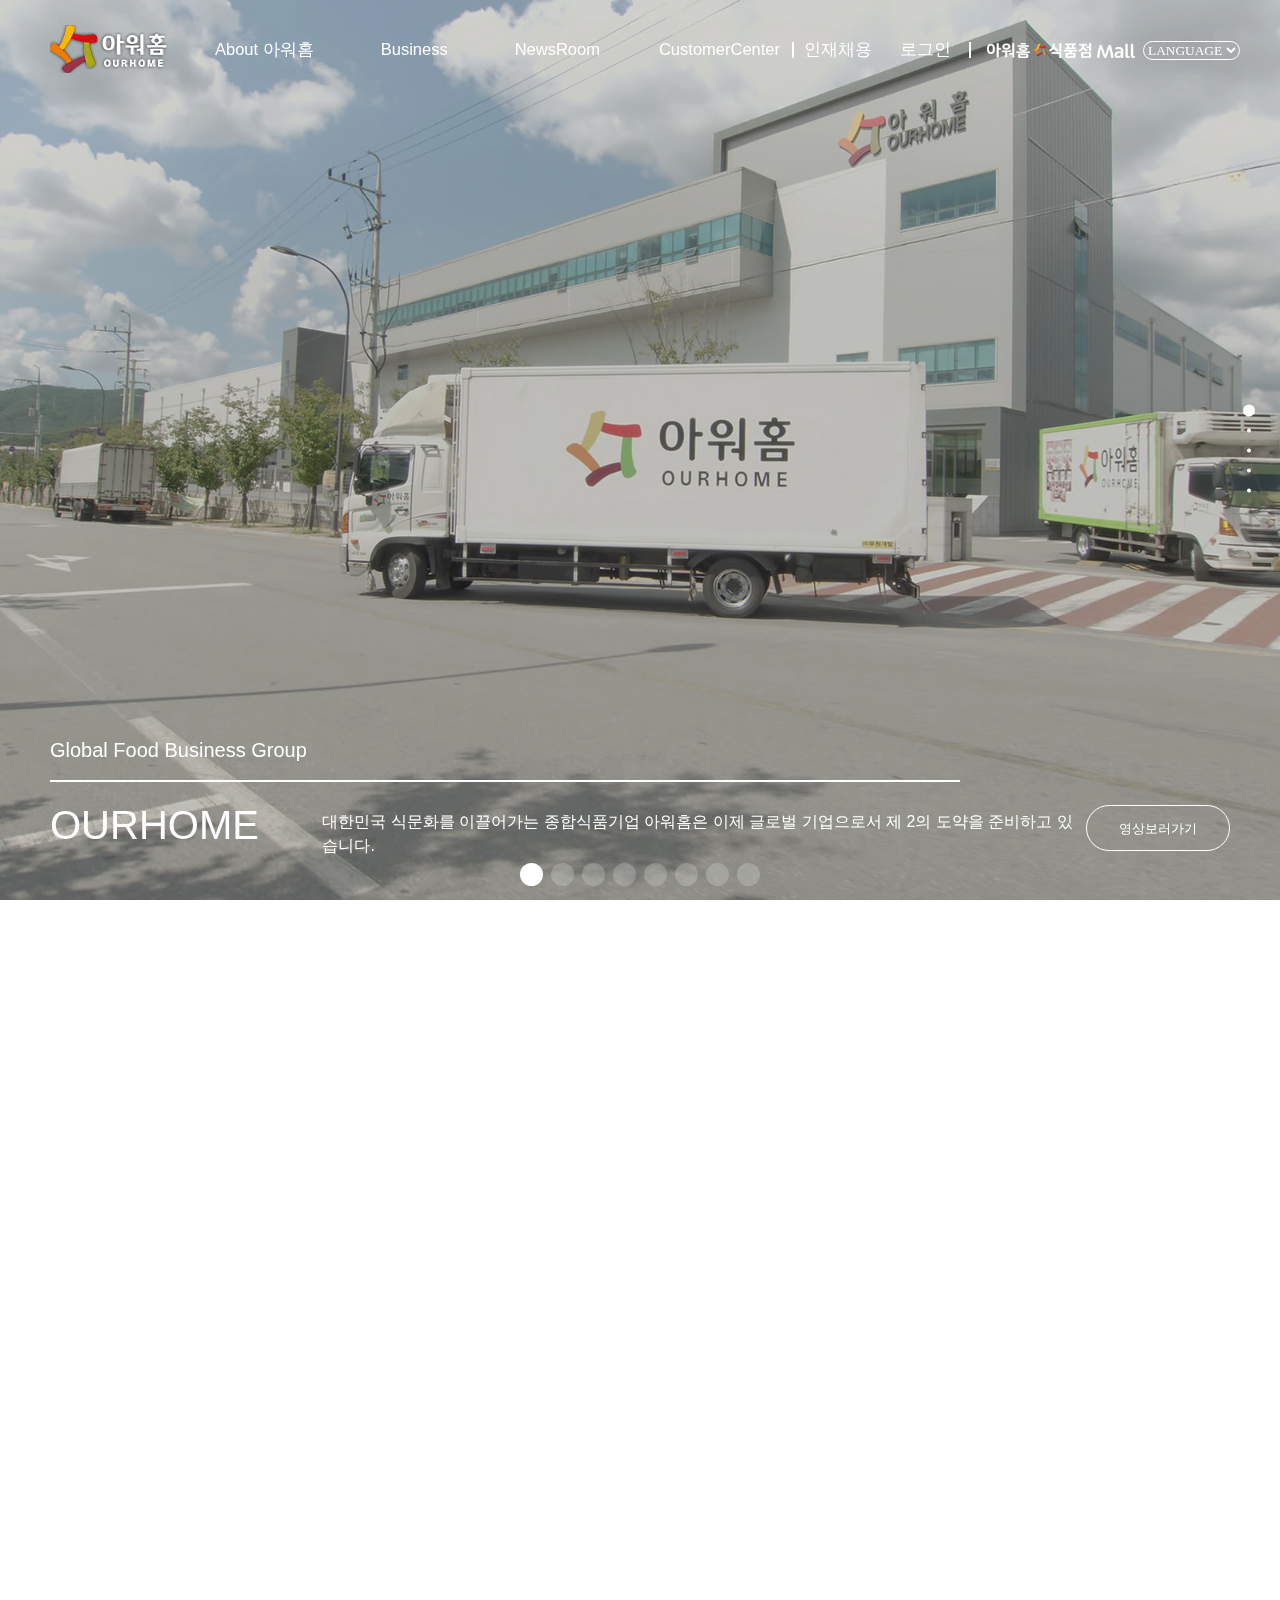
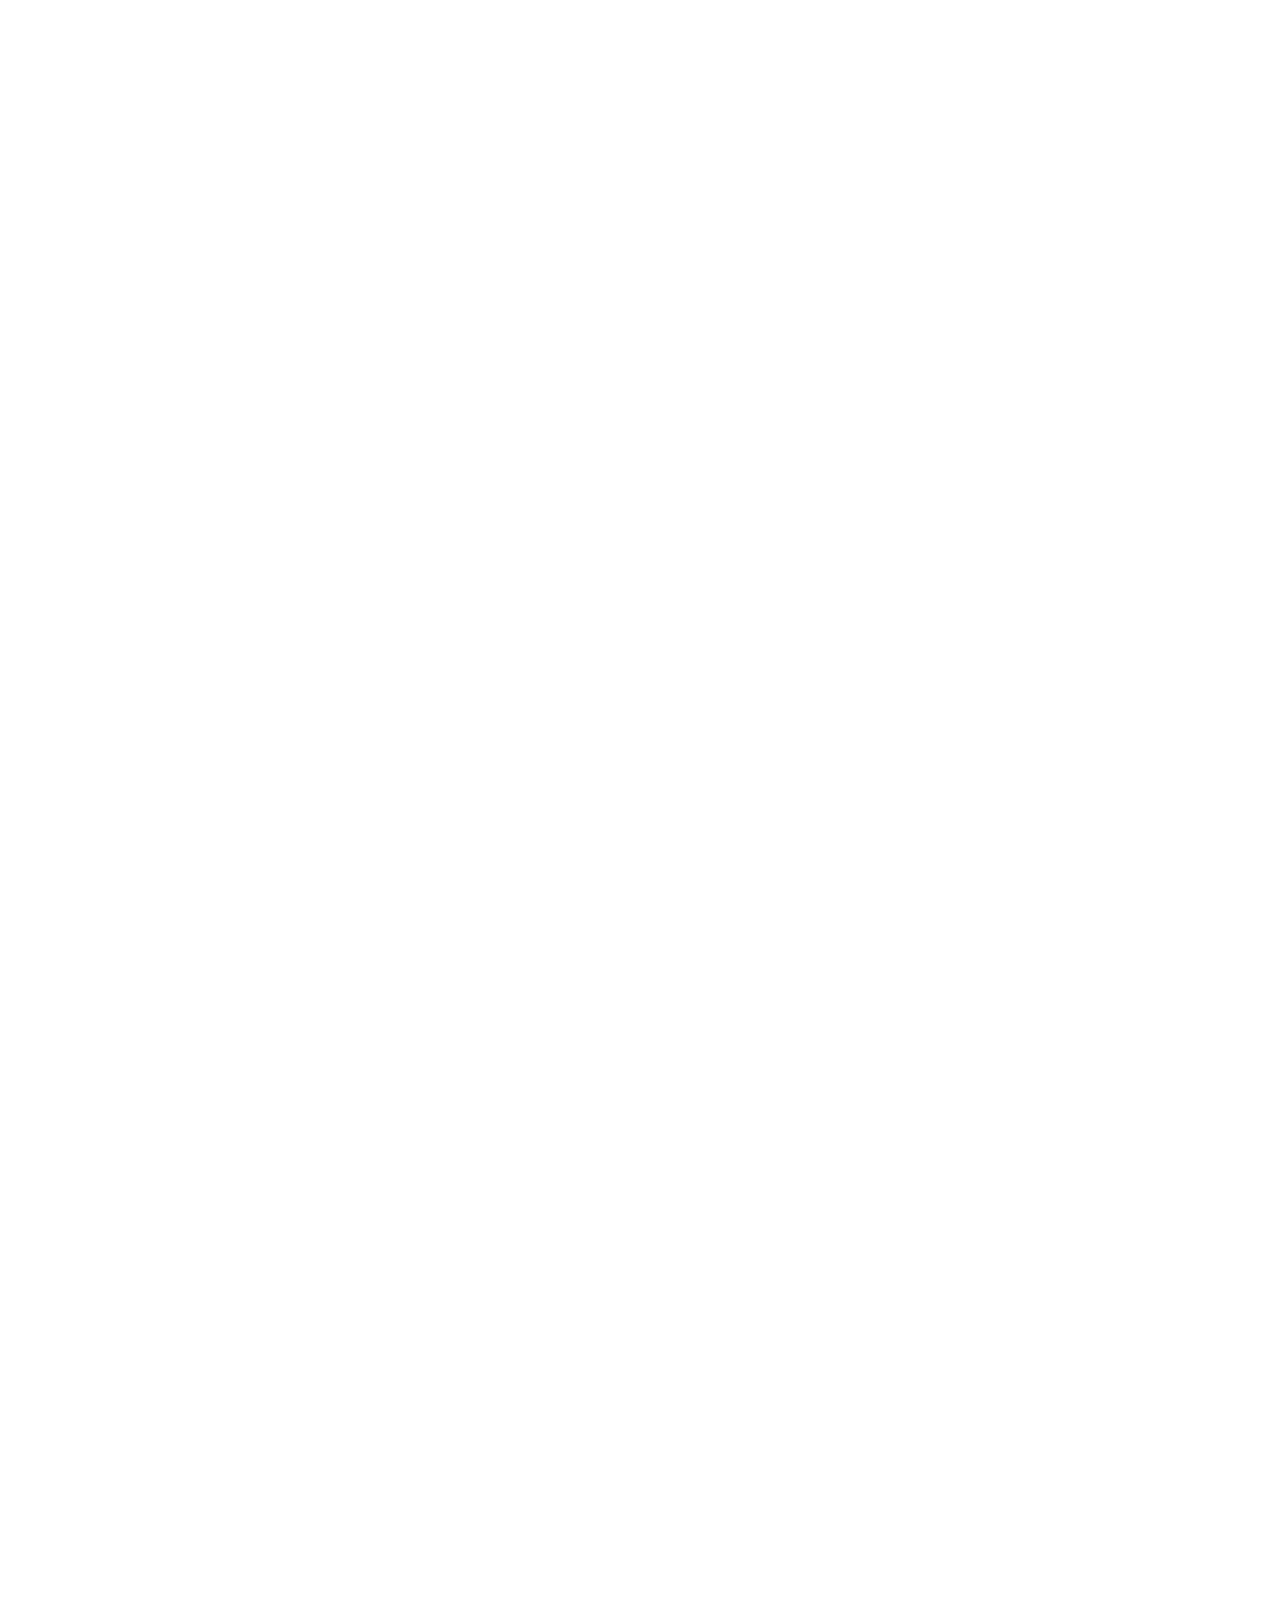
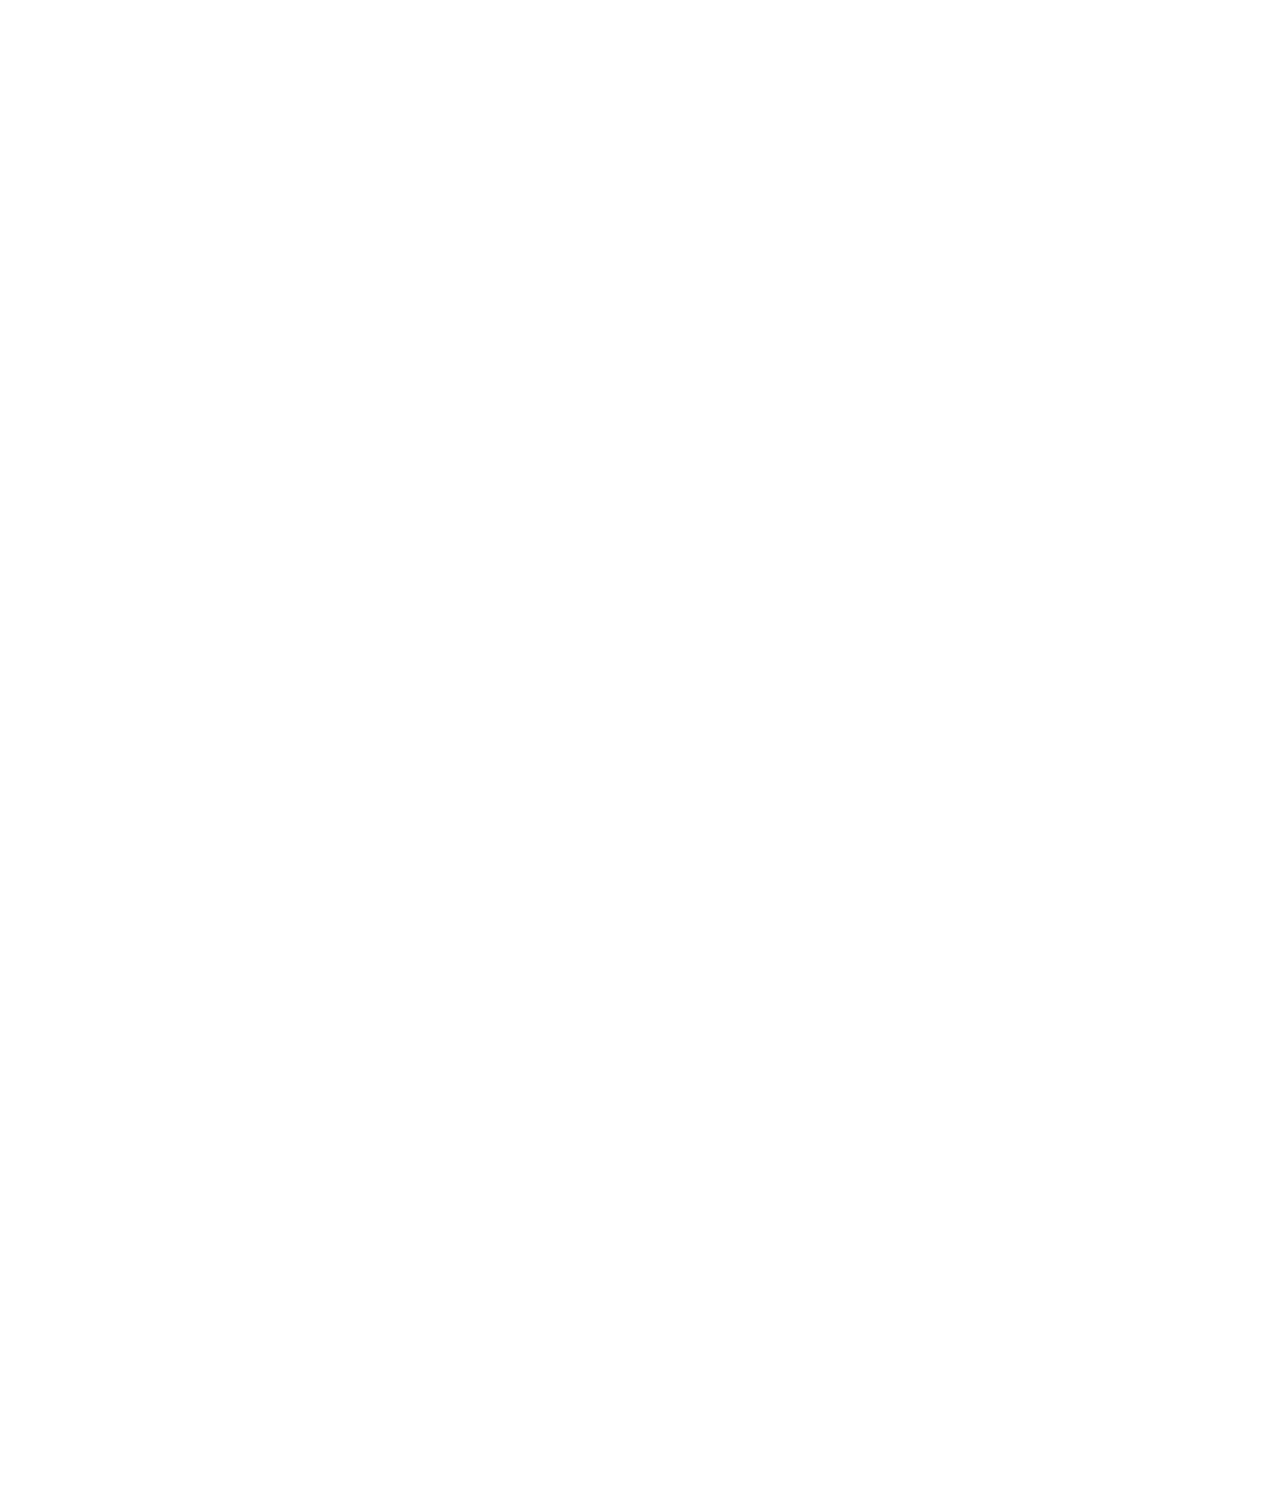
==== commit 78f5a770: "updated<2020-12-11>" ====
--- a/index.html
+++ b/index.html
@@ -12,8 +12,8 @@
     <script src="https://unpkg.com/swiper/swiper-bundle.min.js"></script>
     <script src="js/scrolloverflow.min.js"></script>
     <script src="js/lightslider.js"></script>
+    <script src="js/main.js"></script>
     <script src="js/common.js"></script>
-    <script src="js/main.js"></script>
     <link rel="stylesheet" href="css/fullpage.min.css">
     <link rel="stylesheet" href="https://unpkg.com/swiper/swiper-bundle.min.css">
     <link rel="stylesheet" href="css/style.min.css">
@@ -129,7 +129,7 @@
                     <div class="text-box">
                         대한민국 식문화를 이끌어가는 종합식품기업 아워홈은 이제 글로벌 기업으로서 제 2의 도약을 준비하고 있습니다.
                     </div>
-                    <button>영상보러가기</button>
+                    <button><a href="https://www.youtube.com/user/ourhomepr" title="blank">영상보러가기</a></button>
                 </div>
             </div>
         </div>
@@ -341,7 +341,7 @@
                             <ul>
                                 <li><a href="#"><img src="img/main/icon-blog2.png" alt="아워홈블로그"></a></li>
                                 <li><a href="#"><img src="img/main/img-sns-btn.png" alt="아워홈페이스북"></a></li>
-                                <li><a href="#"><img src="img/main/icon-yt2.png" alt="아워홈유튜브"></a></li>
+                                <li><a href="https://www.youtube.com/user/ourhomepr" target="_blank"><img src="img/main/icon-yt2.png" alt="아워홈유튜브"></a></li>
                             </ul>
                         </div>
                     </div>
@@ -363,9 +363,9 @@
                     </div>
                     <div class="upper-right-footer">
                         <ul class="icon-box">
-                            <li><a href="#"><img src="img/common/icon-blog1.png" alt="아워홈블로그"></a></li>
-                            <li><a href="#"><img src="img/common/icon-fb1.png" alt="아워홈페이스북"></a></li>
-                            <li><a href="#"><img src="img/common/icon-yt1.png" alt="아워홈유튜브"></a></li>
+                            <li><a href="http://blog.naver.com/blogourhome" target="blank"><img src="img/common/icon-blog1.png" alt="아워홈블로그"></a></li>
+                            <li><a href="https://www.facebook.com/ourhome.sonsoo" target="blank"><img src="img/common/icon-fb1.png" alt="아워홈페이스북"></a></li>
+                            <li><a href="https://www.youtube.com/user/ourhomepr" target="blank"><img src="img/common/icon-yt1.png" alt="아워홈유튜브"></a></li>
                         </ul>
                         <select name="family-site" id="family-site">
                             <option value="FAMILY SITE">FAMILY SITE</option>
--- a/css/style.min.css
+++ b/css/style.min.css
@@ -1 +1,1333 @@
-@import url("http://applecloud.dothome.co.kr/HTML/style/CSS/reset.css");@import url("https://fonts.googleapis.com/earlyaccess/notosanskr.css");html.ovh,html.ovh body{overflow-y:hidden;height:100vh}body{font:14px/1.5 Noto Sans KR, MalgunGothic, '맑은고딕', arial,sans-serif}.tit-1{font-size:27px;color:#000;text-align:center;font-weight:bold}.tit-2{font-size:18px;color:#4e4e4e;text-align:center;padding-top:20px}#header{position:absolute;top:0;z-index:3;width:100%;padding:25px 0 10px 0}#header .header-inner-wrap{max-width:1200px;margin:0 auto;overflow:hidden;height:100%;height:50px;padding:0 10px}#header .header-inner-wrap h1.logo{width:115px;height:50px;float:left;margin-right:50px}#header .header-inner-wrap .gnb{float:left;top:0;height:100%}#header .header-inner-wrap .util-menu{float:right;padding:0 2px}#header .header-inner-wrap .util-menu select{font-family:'Noto Sans KR';border-radius:10px;border-color:#fff;color:#fff;background:transparent;position:relative;display:block;width:97px;top:16px;left:12px}#header .header-inner-wrap .util-menu select option{background-color:rgba(0,0,0,0.6)}#header.sticky{position:fixed;background-color:#000;-webkit-box-shadow:0 2px 2px rgba(0,0,0,0.3);box-shadow:0 2px 2px rgba(0,0,0,0.3)}#gnb{z-index:999}@media (min-width: 1100px){#gnb>ul{color:#fff;position:absolute;top:37px;height:100%}#gnb>ul:after{content:'';display:block;clear:both}#gnb>ul>li{float:left;margin-right:67px;font-size:16.5px;position:relative}#gnb>ul>li.gnb-list-1>ul{left:71px}#gnb>ul>li.gnb-list-1>a.on:after{width:110px}#gnb>ul>li.gnb-list-2>ul{left:48px}#gnb>ul>li.gnb-list-3{margin-right:59px}#gnb>ul>li.gnb-list-3>ul{left:73px}#gnb>ul>li.gnb-list-4{padding-right:12px;margin-right:0}#gnb>ul>li.gnb-list-4>a.on:after{width:138px}#gnb>ul>li.gnb-list-4>ul{left:75px}#gnb>ul>li.gnb-list-5{padding-left:12px;position:relative;margin-right:28px}#gnb>ul>li.gnb-list-5:before{content:'';display:inline-block;width:2px;height:16px;background-color:#fff;position:absolute;top:5px;left:0}#gnb>ul>li.gnb-list-5>a.on:after{content:none}#gnb>ul>li.gnb-list-6{padding-right:18px;margin-right:0}#gnb>ul>li.gnb-list-6>ul{left:69px}#gnb>ul>li.gnb-list-6>a.on:after{width:70px}#gnb>ul>li.gnb-list-7{padding-left:18px;position:relative}#gnb>ul>li.gnb-list-7:before{content:'';display:inline-block;width:2px;height:16px;background-color:#fff;position:absolute;top:5px;left:0}#gnb>ul>li.gnb-list-7 img{width:148px;height:auto}#gnb>ul>li.gnb-list-7>a.on:after{content:none}#gnb>ul>li>a{display:block;width:100%;height:100%;position:relative;-webkit-transition:all .2s ease-in;transition:all .2s ease-in}#gnb>ul>li>a:after{content:'';width:0%;height:7px;background-color:#993333;position:absolute;left:50%;top:38px;-webkit-transform:translateX(-50%);transform:translateX(-50%);-webkit-transition:width .4s ease-in;transition:width .4s ease-in}#gnb>ul>li>a.on:after{width:100px}#gnb>ul>li>ul{display:none;position:absolute;width:140px;background-color:#fff;height:360px;left:50%;overflow:hidden;-webkit-transform:translateX(-50%);transform:translateX(-50%);top:48px;z-index:4;padding:10px 0}#gnb>ul>li>ul>li a{display:inline-block;height:100%;width:100%;color:#333;font-size:14px;position:relative;z-index:2;margin-bottom:15px}#gnb>ul>li>ul>li a:hover{color:#993333;text-decoration:underline}}#fp-nav ul li .fp-tooltip{left:-91px;top:-4px;text-align:right}#fp-nav ul li:last-child{display:none}.mb-gnb{right:-9999px;position:absolute;-webkit-transition:right .2s ease;transition:right .2s ease}.btn-close{display:none}.section.s0{overflow-x:hidden}.section.s0 .swiper-container{height:100%;overflow-x:hidden}.section.s0 .swiper-container .swiper-wrapper .swiper-slide img{position:absolute;height:100%;width:100%;-o-object-fit:cover;object-fit:cover;overflow-x:hidden}.section.s0 .section-txt{position:fixed;bottom:5%;z-index:3;color:#fff;width:100%}.section.s0 .section-txt .upper-text,.section.s0 .section-txt .below-text{max-width:1200px;display:block;margin:0 auto;padding:0 10px}.section.s0 .section-txt .upper-text{font-size:20px}.section.s0 .section-txt .upper-text .upper-left-text{width:265px;display:inline-block}.section.s0 .section-txt .upper-text .upper-right-line{width:calc(100% - 270px);background-color:#fff;height:2px;display:inline-block;position:relative;top:-5px}.section.s0 .section-txt .below-text{overflow:hidden}.section.s0 .section-txt .below-text h2{float:left;font-size:40px;width:18%}.section.s0 .section-txt .below-text .text-box{float:left;width:64%;margin-left:60px;font-size:16px;position:relative;top:15px}.section.s0 .section-txt .below-text button{float:right;width:144px;height:46px;line-height:46px;background-color:transparent;border:1px solid #fff;border-radius:23px;color:#fff;position:relative;top:10px}.swiper-pagination-bullet{width:23px;height:23px;background-color:#fff}.lSSlideOuter .lSPager.lSGallery li img{border:1px solid #ccc}.lSSlideOuter .lSPager.lSGallery li.active img{border:2px solid #ef7c00}.swiper-container-horizontal>.swiper-pagination-bullets,.swiper-pagination-custom,.swiper-pagination-fraction{bottom:10px}.swiper-container-horizontal>.swiper-pagination-bullets .swiper-pagination-bullet{margin:0 10px}.section.s1{text-align:center}.section.s1 p{line-height:1.7}.section.s1 p.tit-2{max-width:257px;margin:0 auto}.section.s1 img{width:265px;height:270px;margin:40px 0}.section.s1 img+p{color:#4e4e4e;font-size:18px;max-width:713px;margin:0 auto;padding:0 10px}.section.s2{background:url("../img/main/bg-business.png") no-repeat center bottom;text-align:center;background-size:cover}.section.s2 p.tit-2{padding-bottom:60px}.section.s2 .business-box{max-width:1300px;margin:0 auto}.section.s2 .business-box ul{overflow:hidden}.section.s2 .business-box ul li{float:left;width:20%;padding:0 2%;color:#4e4e4e}.section.s2 .business-box ul li a{display:block;width:auto;margin:5px 5px 10px 5px}.section.s2 .business-box ul li a .screen{position:relative;overflow:hidden;width:200px;height:360px;margin:0 auto}.section.s2 .business-box ul li a .screen img{position:absolute;top:50%;left:50%;-webkit-transform:translate(-50%, -50%);transform:translate(-50%, -50%);width:100%;z-index:1}.section.s2 .business-box ul li a .screen span{display:block;position:absolute;background-color:#ef7c00;-webkit-transition:all .5s;transition:all .5s;z-index:2}.section.s2 .business-box ul li a .screen span:nth-child(1){top:0;height:5px;width:0}.section.s2 .business-box ul li a .screen span:nth-child(2){top:0;right:0;width:5px;height:0}.section.s2 .business-box ul li a .screen span:nth-child(3){bottom:0;right:0;height:5px;width:0}.section.s2 .business-box ul li a .screen span:nth-child(4){bottom:0;left:0;width:5px;height:0}.section.s2 .business-box ul li a:hover .screen span:nth-child(1){width:100%}.section.s2 .business-box ul li a:hover .screen span:nth-child(2){height:100%;-webkit-transition-delay:.3s;transition-delay:.3s}.section.s2 .business-box ul li a:hover .screen span:nth-child(3){width:100%;-webkit-transition-delay:.6s;transition-delay:.6s}.section.s2 .business-box ul li a:hover .screen span:nth-child(4){height:100%;-webkit-transition-delay:.9s;transition-delay:.9s}.section.s2 .business-box ul li a h3{font-size:22px;font-weight:bold;margin:10px 0}.section.s2 .business-box ul li a>p{font-size:17px;text-align:center}.section.s3{background:url("../img/main/bg-infra.png") no-repeat center top;background-size:cover}.section.s3 .inner-section3 h2.tit-1{margin:0 0 5% 0}.section.s3 .inner-section3 h2.tit-1 em{font-weight:normal}.section.s3 .inner-section3>ul{position:relative;overflow:hidden;width:100%;margin:0 auto}.section.s3 .inner-section3>ul>li{color:#4e4e4e;width:50%;float:left;padding-right:12.4725%;padding-left:15%}.section.s3 .inner-section3>ul>li img{margin-bottom:20px}.section.s3 .inner-section3>ul>li.mv-background{float:none;position:absolute;width:24.945%;margin-top:-13.4725%;margin-left:-14.8%;left:50%;top:50%;padding-top:27.945%;height:0;max-width:496px;background:url("../img/main/img-infra-titBg.png") no-repeat 0 0;background-position:center center;background-size:100% auto}.section.s3 .inner-section3>ul>li.mv-background img{-webkit-animation:rotating linear 20s infinite;animation:rotating linear 20s infinite;width:100%;position:absolute;left:50%;top:0%;margin-left:-50%;margin-right:-50%}.section.s3 .inner-section3>ul>li h3{font-size:21px;font-weight:bold}.section.s3 .inner-section3>ul>li p{font-size:16px}.section.s3 .inner-section3>ul>li:nth-of-type(4){float:left;clear:both}.section.s3 .inner-section3>ul>li:nth-of-type(1),.section.s3 .inner-section3>ul>li:nth-of-type(4){margin-bottom:45px;padding-left:12%}.section.s3 .inner-section3>ul>li:nth-of-type(1) p,.section.s3 .inner-section3>ul>li:nth-of-type(4) p{padding-right:55px}.section.s3 .inner-section3>ul>li:nth-of-type(3),.section.s3 .inner-section3>ul>li:nth-of-type(5){padding-top:18px}.section.s4 .inner-section-4{max-width:1300px;margin:0 auto;overflow:hidden;color:#4e4e4e;padding:0 10px}.section.s4 p.tit-2{margin-bottom:35px;color:#000}.section.s4 .news-box-1{width:48%;margin-right:20px;float:left;border:2px solid #ccc;border-radius:16px;padding:87px 60px;text-align:center;position:relative}.section.s4 .news-box-1 img{width:80%}.section.s4 .news-box-1 p{padding:11px;font-size:17px}.section.s4 .news-box-2,.section.s4 .news-box-3{width:50%;float:right;border:2px solid #ccc;border-radius:16px;overflow:hidden;padding:25px 20px}.section.s4 .news-box-2 .tit-3,.section.s4 .news-box-3 .tit-3{font-size:16px;padding-bottom:30px}.section.s4 .news-box-2{margin-bottom:20px}.section.s4 .news-box-2 .inner-box-2-left{float:left;width:61%;position:relative;margin-right:20px}.section.s4 .news-box-2 .inner-box-2-left ul{font-weight:300;line-height:1.8}.section.s4 .news-box-2 .inner-box-2-left ul li{white-space:nowrap;overflow:hidden;text-overflow:ellipsis;width:99%}.section.s4 .news-box-2 .inner-box-2-right{float:right;width:35%;position:relative}.section.s4 .news-box-2 .inner-box-2-right img{width:250px;display:block;margin:0 auto}.section.s4 .news-box-2 .inner-box-2-right .go{display:block;width:10px;height:10px;border-right:1px solid #4e4e4e;border-top:1px solid #4e4e4e;-webkit-transform:rotate(45deg);transform:rotate(45deg);top:7px;right:0;position:absolute}.section.s4 .news-box-3{height:257px}.section.s4 .news-box-3 .inner-box-3-left{float:left;width:48%;position:relative;margin-right:10px}.section.s4 .news-box-3 .inner-box-3-left ul li{font-weight:300;white-space:nowrap;overflow:hidden;width:95%;text-overflow:ellipsis}.section.s4 .news-box-3 .inner-box-3-right{float:right;width:48%;position:relative;margin:0 auto;text-align:center}.section.s4 .news-box-3 .inner-box-3-right .tit-3{padding-bottom:20px;text-align:left}.section.s4 .news-box-3 .inner-box-3-right>img{width:100px;height:100px;margin-bottom:10px}.section.s4 .news-box-3 .inner-box-3-right p{text-align:left;font-weight:300}.section.s4 .news-box-3 .inner-box-3-right .btn-icon-box ul{overflow:hidden}.section.s4 .news-box-3 .inner-box-3-right .btn-icon-box ul li{float:left;margin-right:10px}.section.s4 .news-box-3 .inner-box-3-right .btn-icon-box ul li img{width:23px;height:23px}.section.s4 .news-box-3 .inner-box-3-right .btn-icon-box ul li:last-child{margin-right:0}.section.s4 .plus{position:absolute;right:0;top:-11px;font-size:29px;font-weight:100}.section.s4 .btn-top{display:none}.section.s5{background-color:#121212;height:165px}.section.s5 footer{height:100%;max-width:1068px;margin:0 auto;padding:35px 0}.section.s5 footer .upper-footer{overflow:hidden;margin-bottom:40px}.section.s5 footer .upper-footer .upper-left-footer{float:left;color:#929490;font-size:13px}.section.s5 footer .upper-footer .upper-left-footer ul{overflow:hidden}.section.s5 footer .upper-footer .upper-left-footer ul li{float:left;position:relative}.section.s5 footer .upper-footer .upper-left-footer ul li ~ li{padding-left:10px;margin-left:10px}.section.s5 footer .upper-footer .upper-left-footer ul li ~ li:before{content:"";height:14px;width:2px;background-color:#929490;position:absolute;left:0;top:4px}.section.s5 footer .upper-footer .upper-left-footer ul li ~ li:nth-of-type(2){color:#3da2d0}.section.s5 footer .upper-footer .upper-right-footer{float:right}.section.s5 footer .upper-footer .upper-right-footer ul{overflow:hidden;float:left}.section.s5 footer .upper-footer .upper-right-footer ul li{float:left}.section.s5 footer .upper-footer .upper-right-footer ul li ~ li{margin-left:30px}.section.s5 footer .upper-footer .upper-right-footer select{margin-left:50px;width:250px;height:37px;background-color:#000;margin-right:10px;border:1px solid #fff;font-size:15px;color:#9b9d99;padding-left:5px}.section.s5 footer .upper-footer .upper-right-footer button{width:43px;height:36px;border:1px solid #fff;background-color:#000;color:#9b9d99;float:right}.section.s5 footer .below-footer{font-size:15px;color:#494949}@-webkit-keyframes rotating{from{-webkit-transform:rotate(0deg);transform:rotate(0deg)}to{-webkit-transform:rotate(359deg);transform:rotate(359deg)}}@keyframes rotating{from{-webkit-transform:rotate(0deg);transform:rotate(0deg)}to{-webkit-transform:rotate(359deg);transform:rotate(359deg)}}@media (max-width: 1099px){html{min-width:360px}#gnb{position:fixed;right:-9999px;z-index:1;width:100%;background-color:#f4f4f4;padding-top:100px;-webkit-transition:right .2s ease;transition:right .2s ease}#gnb>ul{display:block;color:#4e4e4e;padding:140px 40px;font-weight:bold;width:100%}#gnb>ul>li{font-size:18px;padding-bottom:35px;position:relative;margin-right:0;float:none;z-index:1;width:100%}#gnb>ul>li:nth-child(5){display:none}#gnb>ul>li:nth-child(6){display:none}#gnb>ul>li:nth-child(7){display:none}#gnb>ul>li:nth-child(3){margin-right:0}#gnb>ul>li>a{display:block;width:100%;height:100%;position:relative}#gnb>ul>li>a:before{content:'';display:block;width:2px;height:20px;position:absolute;right:0px;top:0px;background-color:#4e4e4e;-webkit-transition:all .5s ease;transition:all .5s ease}#gnb>ul>li>a:after{content:'';display:block;width:20px;height:2px;position:absolute;right:-9px;top:9px;background-color:#4e4e4e}#gnb>ul>li>a.on{padding-bottom:0}#gnb>ul>li>a.on:after{content:none}#gnb>ul>li>a.on:before{-webkit-transform:rotate(90deg);transform:rotate(90deg);right:0}#gnb>ul>li>a.on>ul{display:block;background-color:#f4f4f4}#gnb>ul>li>ul{display:none;padding-top:22px}#gnb>ul>li>ul>li{margin-bottom:18px}#gnb>ul>li>ul>li:last-child{margin-bottom:0}#gnb>ul>li>ul>li>a{font-size:16px;padding-left:10px;font-weight:normal}#gnb>ul>li:nth-child(1)>ul{left:52%;width:100%}#gnb>ul>li:nth-child(2)>ul{left:52%;width:100%}#gnb>ul>li:nth-child(3)>ul{left:52%;width:100%}#gnb>ul>li:nth-child(4)>ul{left:52%;width:100%}.util-menu{display:none}.all-menu{position:absolute;right:10px;top:30px;display:block;width:39px;height:39px;border:1px solid #fff;border-radius:10px}.all-menu span{border-top:2px solid #fff;position:absolute;top:19%;left:7px;border-bottom:2px solid #fff;width:24px;display:block;height:24px;cursor:pointer}.all-menu span:after{content:'';display:block;position:absolute;width:24px;height:2px;top:calc(50% - 2px);left:0;background-color:#fff}.all-menu.on+.mb-gnb{right:0;z-index:2;position:fixed;height:200px;width:100%;background-color:#ef7c00;font-size:17px;color:#fff;text-align:center}.all-menu.on+.mb-gnb ul{overflow:hidden;padding-top:100px;width:344px;margin-left:auto;margin-right:auto;display:table}.all-menu.on+.mb-gnb ul li{float:left;text-align:center}.all-menu.on+.mb-gnb ul li:before{content:"";display:block;background:url("../img/common/recruit.png") no-repeat 0 0;width:33px;height:30px;background-size:contain;position:relative;left:20%;top:-10px}.all-menu.on+.mb-gnb ul li:nth-child(2):before{background:url("../img/common/login.png") no-repeat 0 0}.all-menu.on+.mb-gnb ul li:nth-child(3):before{left:29%;background:url("../img/common/shop.png") no-repeat 0 0;background-size:contain}.all-menu.on+.mb-gnb ul li ~ li{margin-left:70px}.all-menu.on+.mb-gnb+#gnb{right:0;overflow-y:auto}.all-menu.on+.mb-gnb+#gnb+.util-menu{display:block;z-index:2;position:fixed;right:20px;top:5px}.all-menu.on+.mb-gnb+#gnb+.util-menu+.btn-close{position:fixed;z-index:2;left:20px;top:18px;display:block;text-indent:-9999px}.all-menu.on+.mb-gnb+#gnb+.util-menu+.btn-close:before{content:'';position:absolute;top:0;left:0;display:block;height:30px;width:2px;-webkit-transform:rotate(45deg);transform:rotate(45deg);background-color:#fff}.all-menu.on+.mb-gnb+#gnb+.util-menu+.btn-close:after{content:'';position:absolute;top:0;left:0;display:block;height:30px;width:2px;-webkit-transform:rotate(-45deg);transform:rotate(-45deg);background-color:#fff}.swiper-container-horizontal>.swiper-pagination-bullets .swiper-pagination-bullet{margin:0 5px;width:15px;height:15px}.swiper-container-horizontal>.swiper-pagination-bullets,.swiper-pagination-custom,.swiper-pagination-fraction{bottom:20px}.section.s0 .section-txt{position:absolute}.section.s0 .section-txt .below-text h2{font-size:27px;width:14%}.section.s0 .section-txt .below-text .text-box{float:right;width:100%;margin-left:0;font-size:16px}.section.s0 .section-txt button{top:0;margin:10px}.section.s1,.section.s2,.section.s3,.section.s4{padding:70px 0}.section.s2,.section.s3{background-size:cover}.section.s2 .business-box ul li{width:50%}.section.s4 .news-box-1{width:100%}.section.s4 .news-box-1 ul li img{height:87%;width:auto}.section.s4 .news-box-2{float:left;width:48%;margin-top:20px}.section.s4 .news-box-2 .inner-box-2-left{float:none;width:100%;margin-bottom:10px}.section.s4 .news-box-2 .inner-box-2-right{float:none;width:100%}.section.s4 .news-box-3{min-height:518px;margin-left:20px;margin-top:20px;width:49%}.section.s4 .news-box-3 .inner-box-3-left{float:none;width:100%;margin-bottom:10px;height:47%}.section.s4 .news-box-3 .inner-box-3-right{float:none;width:100%}.section.s4 .news-box-3 .inner-box-3-right p{margin-bottom:10px}.section.s4 .btn-top{position:absolute;right:20px;bottom:50px;width:30px;height:30px;background-color:#4b4b4b;border-radius:50px}.section.s4 .btn-top span{position:relative;left:34%;top:42%;display:block;height:10px;width:10px;border-top:1px solid #fff;border-left:1px solid #fff;-webkit-transform:rotate(45deg);transform:rotate(45deg)}.section.s5 footer .upper-footer{width:90%;margin:0 auto}.section.s5 footer .upper-footer .upper-left-footer{float:none;margin-bottom:20px;text-align:center}.section.s5 footer .upper-footer .upper-left-footer ul{display:table;margin-left:auto;margin-right:auto}.section.s5 footer .upper-footer .upper-right-footer{float:none;position:relative;width:90%;margin:0 auto}.section.s5 footer .upper-footer .upper-right-footer .icon-box{display:none}.section.s5 footer .upper-footer .upper-right-footer select{display:none}.section.s5 footer .upper-footer .upper-right-footer .go{display:none}.section.s5 footer .below-footer p{width:90%;margin:0 auto;text-align:center}.section.s5 footer .below-footer p:last-child{margin-top:10px}}@media (max-width: 720px){.section.s1 img{width:200px;height:200px}.section.s1 img+p{font-size:16px}.section.s2 p.tit-2{width:60%;margin:0 auto}.section.s2 .business-box>ul>li{width:100%;margin-bottom:20px}.section.s3 .inner-section3>ul{padding:0 10px}.section.s3 .inner-section3>ul>li{text-align:center;padding:0 10px}.section.s3 .inner-section3>ul>li:nth-of-type(1),.section.s3 .inner-section3>ul>li:nth-of-type(4){padding-left:0}.section.s3 .inner-section3>ul>li:nth-of-type(1) p,.section.s3 .inner-section3>ul>li:nth-of-type(4) p{padding-right:0}.section.s3 .inner-section3>ul>li:nth-of-type(1),.section.s3 .inner-section3>ul>li:nth-of-type(3){padding-left:10px}.section.s3 .inner-section3>ul>li.mv-background{display:none}.section.s4 .news-box-1{margin-bottom:20px;padding:30px;margin-right:0}.section.s4 .news-box-1 ul li img{height:80%;width:100%}.section.s4 .news-box-2{float:none;width:100%}.section.s4 .news-box-3{min-height:518px;margin-left:20px;margin-top:20px;width:100%}.section.s4 .news-box-3 .inner-box-3-left{float:none;width:100%;height:50%}.section.s4 .news-box-3 .inner-box-3-right{float:none;width:100%}.section.s5 footer{padding:20px 0}.section.s5 footer .below-footer p{font-size:14px}}
+@charset "UTF-8";
+@import url("../css/reset.css");
+/* (연한글씨) */
+/* (진한글씨) */
+/* (링크) */
+/* (강조) */
+/* (input) */
+@import url("https://fonts.googleapis.com/earlyaccess/notosanskr.css");
+body {
+  font: 14px/1.5 Noto Sans KR, MalgunGothic, '맑은고딕', arial,sans-serif;
+}
+
+.tit-1 {
+  font-size: 27px;
+  color: #000;
+  text-align: center;
+  font-weight: bold;
+}
+
+.tit-2 {
+  font-size: 18px;
+  color: #4e4e4e;
+  text-align: center;
+  padding-top: 20px;
+}
+
+#header {
+  position: absolute;
+  top: 0;
+  z-index: 3;
+  width: 100%;
+  padding: 25px 0 10px 0;
+}
+
+#header .header-inner-wrap {
+  max-width: 1200px;
+  margin: 0 auto;
+  overflow: hidden;
+  height: 100%;
+  height: 50px;
+  padding: 0 10px;
+}
+
+#header .header-inner-wrap h1.logo {
+  width: 115px;
+  height: 50px;
+  float: left;
+  margin-right: 50px;
+}
+
+#header .header-inner-wrap .gnb {
+  float: left;
+  top: 0;
+  height: 100%;
+}
+
+#header .header-inner-wrap .util-menu {
+  float: right;
+  padding: 0 2px;
+}
+
+#header .header-inner-wrap .util-menu select {
+  font-family: 'Noto Sans KR';
+  border-radius: 10px;
+  border-color: #fff;
+  color: #fff;
+  background: transparent;
+  position: relative;
+  display: block;
+  width: 97px;
+  top: 16px;
+  left: 12px;
+}
+
+#header .header-inner-wrap .util-menu select option {
+  background-color: rgba(0, 0, 0, 0.6);
+}
+
+#header.sticky {
+  position: fixed;
+  background-color: #000;
+  -webkit-box-shadow: 0 2px 2px rgba(0, 0, 0, 0.3);
+          box-shadow: 0 2px 2px rgba(0, 0, 0, 0.3);
+}
+
+#gnb {
+  z-index: 999;
+}
+
+@media (min-width: 1100px) {
+  #gnb > ul {
+    color: #fff;
+    position: absolute;
+    top: 37px;
+    height: 100%;
+  }
+  #gnb > ul:after {
+    content: '';
+    display: block;
+    clear: both;
+  }
+  #gnb > ul > li {
+    float: left;
+    margin-right: 67px;
+    font-size: 16.5px;
+    position: relative;
+  }
+  #gnb > ul > li.gnb-list-1 > ul {
+    left: 71px;
+  }
+  #gnb > ul > li.gnb-list-1 > a.on:after {
+    width: 110px;
+  }
+  #gnb > ul > li.gnb-list-2 > ul {
+    left: 48px;
+  }
+  #gnb > ul > li.gnb-list-3 {
+    margin-right: 59px;
+  }
+  #gnb > ul > li.gnb-list-3 > ul {
+    left: 73px;
+  }
+  #gnb > ul > li.gnb-list-4 {
+    padding-right: 12px;
+    margin-right: 0;
+  }
+  #gnb > ul > li.gnb-list-4 > a.on:after {
+    width: 138px;
+  }
+  #gnb > ul > li.gnb-list-4 > ul {
+    left: 75px;
+  }
+  #gnb > ul > li.gnb-list-5 {
+    padding-left: 12px;
+    position: relative;
+    margin-right: 28px;
+  }
+  #gnb > ul > li.gnb-list-5:before {
+    content: '';
+    display: inline-block;
+    width: 2px;
+    height: 16px;
+    background-color: #fff;
+    position: absolute;
+    top: 5px;
+    left: 0;
+  }
+  #gnb > ul > li.gnb-list-5 > a.on:after {
+    content: none;
+  }
+  #gnb > ul > li.gnb-list-6 {
+    padding-right: 18px;
+    margin-right: 0;
+  }
+  #gnb > ul > li.gnb-list-6 > ul {
+    left: 69px;
+  }
+  #gnb > ul > li.gnb-list-6 > a.on:after {
+    width: 70px;
+  }
+  #gnb > ul > li.gnb-list-7 {
+    padding-left: 18px;
+    position: relative;
+  }
+  #gnb > ul > li.gnb-list-7:before {
+    content: '';
+    display: inline-block;
+    width: 2px;
+    height: 16px;
+    background-color: #fff;
+    position: absolute;
+    top: 5px;
+    left: 0;
+  }
+  #gnb > ul > li.gnb-list-7 img {
+    width: 148px;
+    height: auto;
+  }
+  #gnb > ul > li.gnb-list-7 > a.on:after {
+    content: none;
+  }
+  #gnb > ul > li > a {
+    display: block;
+    width: 100%;
+    height: 100%;
+    position: relative;
+    -webkit-transition: all .2s ease-in;
+    transition: all .2s ease-in;
+  }
+  #gnb > ul > li > a:after {
+    content: '';
+    width: 0%;
+    height: 7px;
+    background-color: #993333;
+    position: absolute;
+    left: 50%;
+    top: 38px;
+    -webkit-transform: translateX(-50%);
+            transform: translateX(-50%);
+    -webkit-transition: width .4s ease-in;
+    transition: width .4s ease-in;
+  }
+  #gnb > ul > li > a.on:after {
+    width: 100px;
+  }
+  #gnb > ul > li > ul {
+    display: none;
+    position: absolute;
+    width: 140px;
+    background-color: #fff;
+    height: 360px;
+    left: 50%;
+    overflow: hidden;
+    -webkit-transform: translateX(-50%);
+            transform: translateX(-50%);
+    top: 48px;
+    z-index: 4;
+    padding: 10px 0;
+  }
+  #gnb > ul > li > ul > li a {
+    display: inline-block;
+    height: 100%;
+    width: 100%;
+    color: #333;
+    font-size: 14px;
+    position: relative;
+    z-index: 2;
+    margin-bottom: 15px;
+  }
+  #gnb > ul > li > ul > li a:hover {
+    color: #993333;
+    text-decoration: underline;
+  }
+}
+
+#fp-nav ul li .fp-tooltip {
+  left: -91px;
+  top: -4px;
+  text-align: right;
+}
+
+#fp-nav ul li:last-child {
+  display: none;
+}
+
+.mb-gnb {
+  display: none;
+  position: absolute;
+}
+
+.btn-close {
+  display: none;
+}
+
+.section.s0 {
+  overflow-x: hidden;
+}
+
+.section.s0 .swiper-container {
+  height: 100%;
+  overflow-x: hidden;
+}
+
+.section.s0 .swiper-container .swiper-wrapper .swiper-slide img {
+  position: absolute;
+  height: 100%;
+  width: 100%;
+  -o-object-fit: cover;
+     object-fit: cover;
+  overflow-x: hidden;
+}
+
+.section.s0 .section-txt {
+  position: fixed;
+  bottom: 5%;
+  z-index: 3;
+  color: #fff;
+  width: 100%;
+}
+
+.section.s0 .section-txt .upper-text, .section.s0 .section-txt .below-text {
+  max-width: 1200px;
+  display: block;
+  margin: 0 auto;
+  padding: 0 10px;
+}
+
+.section.s0 .section-txt .upper-text {
+  font-size: 20px;
+}
+
+.section.s0 .section-txt .upper-text .upper-left-text {
+  width: 265px;
+  display: inline-block;
+}
+
+.section.s0 .section-txt .upper-text .upper-right-line {
+  width: calc(100% - 270px);
+  background-color: #fff;
+  height: 2px;
+  display: inline-block;
+  position: relative;
+  top: -5px;
+}
+
+.section.s0 .section-txt .below-text {
+  overflow: hidden;
+}
+
+.section.s0 .section-txt .below-text h2 {
+  float: left;
+  font-size: 40px;
+  width: 18%;
+}
+
+.section.s0 .section-txt .below-text .text-box {
+  float: left;
+  width: 64%;
+  margin-left: 60px;
+  font-size: 16px;
+  position: relative;
+  top: 15px;
+}
+
+.section.s0 .section-txt .below-text button {
+  float: right;
+  width: 144px;
+  height: 46px;
+  line-height: 46px;
+  background-color: transparent;
+  border: 1px solid #fff;
+  border-radius: 23px;
+  color: #fff;
+  position: relative;
+  top: 10px;
+}
+
+.swiper-pagination-bullet {
+  width: 23px;
+  height: 23px;
+  background-color: #fff;
+}
+
+.lSSlideOuter .lSPager.lSGallery li img {
+  border: 1px solid #ccc;
+}
+
+.lSSlideOuter .lSPager.lSGallery li.active img {
+  border: 2px solid #ef7c00;
+}
+
+.swiper-container-horizontal > .swiper-pagination-bullets, .swiper-pagination-custom, .swiper-pagination-fraction {
+  bottom: 10px;
+}
+
+.swiper-container-horizontal > .swiper-pagination-bullets .swiper-pagination-bullet {
+  margin: 0 10px;
+}
+
+.section.s1 {
+  text-align: center;
+}
+
+.section.s1 p {
+  line-height: 1.7;
+}
+
+.section.s1 p.tit-2 {
+  max-width: 257px;
+  margin: 0 auto;
+}
+
+.section.s1 img {
+  width: 265px;
+  height: 270px;
+  margin: 40px 0;
+}
+
+.section.s1 img + p {
+  color: #4e4e4e;
+  font-size: 18px;
+  max-width: 713px;
+  margin: 0 auto;
+  padding: 0 10px;
+}
+
+.section.s2 {
+  background: url("../img/main/bg-business.png") no-repeat center bottom;
+  text-align: center;
+  background-size: cover;
+}
+
+.section.s2 p.tit-2 {
+  padding-bottom: 60px;
+}
+
+.section.s2 .business-box {
+  max-width: 1300px;
+  margin: 0 auto;
+}
+
+.section.s2 .business-box ul {
+  overflow: hidden;
+}
+
+.section.s2 .business-box ul li {
+  float: left;
+  width: 20%;
+  padding: 0 2%;
+  color: #4e4e4e;
+}
+
+.section.s2 .business-box ul li a {
+  display: block;
+  width: auto;
+  margin: 5px 5px 10px 5px;
+}
+
+.section.s2 .business-box ul li a .screen {
+  position: relative;
+  overflow: hidden;
+  width: 200px;
+  height: 360px;
+  margin: 0 auto;
+}
+
+.section.s2 .business-box ul li a .screen img {
+  position: absolute;
+  top: 50%;
+  left: 50%;
+  -webkit-transform: translate(-50%, -50%);
+          transform: translate(-50%, -50%);
+  width: 100%;
+  z-index: 1;
+}
+
+.section.s2 .business-box ul li a .screen span {
+  display: block;
+  position: absolute;
+  background-color: #ef7c00;
+  -webkit-transition: all .5s;
+  transition: all .5s;
+  z-index: 2;
+}
+
+.section.s2 .business-box ul li a .screen span:nth-child(1) {
+  top: 0;
+  height: 5px;
+  width: 0;
+}
+
+.section.s2 .business-box ul li a .screen span:nth-child(2) {
+  top: 0;
+  right: 0;
+  width: 5px;
+  height: 0;
+}
+
+.section.s2 .business-box ul li a .screen span:nth-child(3) {
+  bottom: 0;
+  right: 0;
+  height: 5px;
+  width: 0;
+}
+
+.section.s2 .business-box ul li a .screen span:nth-child(4) {
+  bottom: 0;
+  left: 0;
+  width: 5px;
+  height: 0;
+}
+
+.section.s2 .business-box ul li a:hover .screen span:nth-child(1) {
+  width: 100%;
+}
+
+.section.s2 .business-box ul li a:hover .screen span:nth-child(2) {
+  height: 100%;
+  -webkit-transition-delay: .3s;
+          transition-delay: .3s;
+}
+
+.section.s2 .business-box ul li a:hover .screen span:nth-child(3) {
+  width: 100%;
+  -webkit-transition-delay: .6s;
+          transition-delay: .6s;
+}
+
+.section.s2 .business-box ul li a:hover .screen span:nth-child(4) {
+  height: 100%;
+  -webkit-transition-delay: .9s;
+          transition-delay: .9s;
+}
+
+.section.s2 .business-box ul li a h3 {
+  font-size: 22px;
+  font-weight: bold;
+  margin: 10px 0;
+}
+
+.section.s2 .business-box ul li a > p {
+  font-size: 17px;
+  text-align: center;
+}
+
+.section.s3 {
+  background: url("../img/main/bg-infra.png") no-repeat center top;
+  background-size: cover;
+}
+
+.section.s3 .inner-section3 h2.tit-1 {
+  margin: 0 0 5% 0;
+}
+
+.section.s3 .inner-section3 h2.tit-1 em {
+  font-weight: normal;
+}
+
+.section.s3 .inner-section3 > ul {
+  position: relative;
+  overflow: hidden;
+  width: 100%;
+  margin: 0 auto;
+}
+
+.section.s3 .inner-section3 > ul > li {
+  color: #4e4e4e;
+  width: 50%;
+  float: left;
+  padding-right: 12.4725%;
+  padding-left: 15%;
+}
+
+.section.s3 .inner-section3 > ul > li img {
+  margin-bottom: 20px;
+}
+
+.section.s3 .inner-section3 > ul > li.mv-background {
+  float: none;
+  position: absolute;
+  width: 24.945%;
+  margin-top: -13.4725%;
+  margin-left: -14.8%;
+  left: 50%;
+  top: 50%;
+  padding-top: 27.945%;
+  height: 0;
+  max-width: 496px;
+  background: url("../img/main/img-infra-titBg.png") no-repeat 0 0;
+  background-position: center center;
+  background-size: 100% auto;
+}
+
+.section.s3 .inner-section3 > ul > li.mv-background img {
+  -webkit-animation: rotating linear 20s infinite;
+  animation: rotating linear 20s infinite;
+  width: 100%;
+  position: absolute;
+  left: 50%;
+  top: 0%;
+  margin-left: -50%;
+  margin-right: -50%;
+}
+
+.section.s3 .inner-section3 > ul > li h3 {
+  font-size: 21px;
+  font-weight: bold;
+}
+
+.section.s3 .inner-section3 > ul > li p {
+  font-size: 16px;
+}
+
+.section.s3 .inner-section3 > ul > li:nth-of-type(4) {
+  float: left;
+  clear: both;
+}
+
+.section.s3 .inner-section3 > ul > li:nth-of-type(1), .section.s3 .inner-section3 > ul > li:nth-of-type(4) {
+  margin-bottom: 45px;
+  padding-left: 12%;
+}
+
+.section.s3 .inner-section3 > ul > li:nth-of-type(1) p, .section.s3 .inner-section3 > ul > li:nth-of-type(4) p {
+  padding-right: 55px;
+}
+
+.section.s3 .inner-section3 > ul > li:nth-of-type(3), .section.s3 .inner-section3 > ul > li:nth-of-type(5) {
+  padding-top: 18px;
+}
+
+.section.s4 .inner-section-4 {
+  max-width: 1300px;
+  margin: 0 auto;
+  overflow: hidden;
+  color: #4e4e4e;
+  padding: 0 10px;
+}
+
+.section.s4 p.tit-2 {
+  margin-bottom: 35px;
+  color: #000000;
+}
+
+.section.s4 .news-box-1 {
+  width: 48%;
+  margin-right: 20px;
+  float: left;
+  border: 2px solid #ccc;
+  border-radius: 16px;
+  padding: 87px 60px;
+  text-align: center;
+  position: relative;
+}
+
+.section.s4 .news-box-1 img {
+  width: 80%;
+}
+
+.section.s4 .news-box-1 p {
+  padding: 11px;
+  font-size: 17px;
+}
+
+.section.s4 .news-box-2, .section.s4 .news-box-3 {
+  width: 50%;
+  float: right;
+  border: 2px solid #ccc;
+  border-radius: 16px;
+  overflow: hidden;
+  padding: 25px 20px;
+}
+
+.section.s4 .news-box-2 .tit-3, .section.s4 .news-box-3 .tit-3 {
+  font-size: 16px;
+  padding-bottom: 30px;
+}
+
+.section.s4 .news-box-2 {
+  margin-bottom: 20px;
+}
+
+.section.s4 .news-box-2 .inner-box-2-left {
+  float: left;
+  width: 61%;
+  position: relative;
+  margin-right: 20px;
+}
+
+.section.s4 .news-box-2 .inner-box-2-left ul {
+  font-weight: 300;
+  line-height: 1.8;
+}
+
+.section.s4 .news-box-2 .inner-box-2-left ul li {
+  white-space: nowrap;
+  overflow: hidden;
+  text-overflow: ellipsis;
+  width: 99%;
+}
+
+.section.s4 .news-box-2 .inner-box-2-right {
+  float: right;
+  width: 35%;
+  position: relative;
+}
+
+.section.s4 .news-box-2 .inner-box-2-right img {
+  width: 100%;
+  display: block;
+  margin: 0 auto;
+  height: 163px;
+}
+
+.section.s4 .news-box-2 .inner-box-2-right .go {
+  display: block;
+  width: 10px;
+  height: 10px;
+  border-right: 1px solid #4e4e4e;
+  border-top: 1px solid #4e4e4e;
+  -webkit-transform: rotate(45deg);
+          transform: rotate(45deg);
+  top: 7px;
+  right: 0;
+  position: absolute;
+}
+
+.section.s4 .news-box-3 {
+  height: 257px;
+}
+
+.section.s4 .news-box-3 .inner-box-3-left {
+  float: left;
+  width: 48%;
+  position: relative;
+  margin-right: 10px;
+}
+
+.section.s4 .news-box-3 .inner-box-3-left ul li {
+  font-weight: 300;
+  white-space: nowrap;
+  overflow: hidden;
+  width: 95%;
+  text-overflow: ellipsis;
+}
+
+.section.s4 .news-box-3 .inner-box-3-right {
+  float: right;
+  width: 48%;
+  position: relative;
+  margin: 0 auto;
+  text-align: center;
+}
+
+.section.s4 .news-box-3 .inner-box-3-right .tit-3 {
+  padding-bottom: 20px;
+  text-align: left;
+}
+
+.section.s4 .news-box-3 .inner-box-3-right > img {
+  width: 100px;
+  height: 100px;
+  margin-bottom: 10px;
+}
+
+.section.s4 .news-box-3 .inner-box-3-right p {
+  text-align: left;
+  font-weight: 300;
+}
+
+.section.s4 .news-box-3 .inner-box-3-right .btn-icon-box ul {
+  overflow: hidden;
+}
+
+.section.s4 .news-box-3 .inner-box-3-right .btn-icon-box ul li {
+  float: left;
+  margin-right: 10px;
+}
+
+.section.s4 .news-box-3 .inner-box-3-right .btn-icon-box ul li img {
+  width: 23px;
+  height: 23px;
+}
+
+.section.s4 .news-box-3 .inner-box-3-right .btn-icon-box ul li:last-child {
+  margin-right: 0;
+}
+
+.section.s4 .plus {
+  position: absolute;
+  right: 0;
+  top: -11px;
+  font-size: 29px;
+  font-weight: 100;
+}
+
+.section.s4 .btn-top {
+  display: none;
+}
+
+.section.s5 {
+  background-color: #121212;
+  height: 165px;
+}
+
+.section.s5 footer {
+  height: 100%;
+  max-width: 1068px;
+  margin: 0 auto;
+  padding: 35px 0;
+}
+
+.section.s5 footer .upper-footer {
+  overflow: hidden;
+  margin-bottom: 40px;
+}
+
+.section.s5 footer .upper-footer .upper-left-footer {
+  float: left;
+  color: #929490;
+  font-size: 13px;
+}
+
+.section.s5 footer .upper-footer .upper-left-footer ul {
+  overflow: hidden;
+}
+
+.section.s5 footer .upper-footer .upper-left-footer ul li {
+  float: left;
+  position: relative;
+}
+
+.section.s5 footer .upper-footer .upper-left-footer ul li ~ li {
+  padding-left: 10px;
+  margin-left: 10px;
+}
+
+.section.s5 footer .upper-footer .upper-left-footer ul li ~ li:before {
+  content: "";
+  height: 14px;
+  width: 2px;
+  background-color: #929490;
+  position: absolute;
+  left: 0;
+  top: 4px;
+}
+
+.section.s5 footer .upper-footer .upper-left-footer ul li ~ li:nth-of-type(2) {
+  color: #3da2d0;
+}
+
+.section.s5 footer .upper-footer .upper-right-footer {
+  float: right;
+}
+
+.section.s5 footer .upper-footer .upper-right-footer ul {
+  overflow: hidden;
+  float: left;
+}
+
+.section.s5 footer .upper-footer .upper-right-footer ul li {
+  float: left;
+}
+
+.section.s5 footer .upper-footer .upper-right-footer ul li ~ li {
+  margin-left: 30px;
+}
+
+.section.s5 footer .upper-footer .upper-right-footer select {
+  margin-left: 50px;
+  width: 250px;
+  height: 37px;
+  background-color: #000;
+  margin-right: 10px;
+  border: 1px solid #fff;
+  font-size: 15px;
+  color: #9b9d99;
+  padding-left: 5px;
+}
+
+.section.s5 footer .upper-footer .upper-right-footer button {
+  width: 43px;
+  height: 36px;
+  border: 1px solid #fff;
+  background-color: #000;
+  color: #9b9d99;
+  float: right;
+}
+
+.section.s5 footer .below-footer {
+  font-size: 15px;
+  color: #494949;
+}
+
+@-webkit-keyframes rotating {
+  from {
+    -webkit-transform: rotate(0deg);
+            transform: rotate(0deg);
+  }
+  to {
+    -webkit-transform: rotate(359deg);
+            transform: rotate(359deg);
+  }
+}
+
+@keyframes rotating {
+  from {
+    -webkit-transform: rotate(0deg);
+            transform: rotate(0deg);
+  }
+  to {
+    -webkit-transform: rotate(359deg);
+            transform: rotate(359deg);
+  }
+}
+
+@media (max-width: 1099px) {
+  html {
+    min-width: 360px;
+  }
+  #gnb {
+    position: fixed;
+    display: none;
+    z-index: 1;
+    width: 100%;
+    background-color: #f4f4f4;
+    padding-top: 100px;
+    -webkit-transition: right .2s ease;
+    transition: right .2s ease;
+  }
+  #gnb > ul {
+    display: block;
+    color: #4e4e4e;
+    padding: 140px 40px;
+    font-weight: bold;
+    width: 100%;
+  }
+  #gnb > ul > li {
+    font-size: 18px;
+    padding-bottom: 35px;
+    position: relative;
+    margin-right: 0;
+    float: none;
+    z-index: 1;
+    width: 100%;
+  }
+  #gnb > ul > li:nth-child(5) {
+    display: none;
+  }
+  #gnb > ul > li:nth-child(6) {
+    display: none;
+  }
+  #gnb > ul > li:nth-child(7) {
+    display: none;
+  }
+  #gnb > ul > li:nth-child(3) {
+    margin-right: 0;
+  }
+  #gnb > ul > li > a {
+    display: block;
+    width: 100%;
+    height: 100%;
+    position: relative;
+  }
+  #gnb > ul > li > a:before {
+    content: '';
+    display: block;
+    width: 2px;
+    height: 20px;
+    position: absolute;
+    right: 0px;
+    top: 0px;
+    background-color: #4e4e4e;
+    -webkit-transition: all .5s ease;
+    transition: all .5s ease;
+  }
+  #gnb > ul > li > a:after {
+    content: '';
+    display: block;
+    width: 20px;
+    height: 2px;
+    position: absolute;
+    right: -9px;
+    top: 9px;
+    background-color: #4e4e4e;
+  }
+  #gnb > ul > li > a.on {
+    padding-bottom: 0;
+  }
+  #gnb > ul > li > a.on:after {
+    content: none;
+  }
+  #gnb > ul > li > a.on:before {
+    -webkit-transform: rotate(90deg);
+            transform: rotate(90deg);
+    right: 0;
+  }
+  #gnb > ul > li > a.on > ul {
+    display: block;
+    background-color: #f4f4f4;
+  }
+  #gnb > ul > li > ul {
+    display: none;
+    padding-top: 22px;
+  }
+  #gnb > ul > li > ul > li {
+    margin-bottom: 18px;
+  }
+  #gnb > ul > li > ul > li:last-child {
+    margin-bottom: 0;
+  }
+  #gnb > ul > li > ul > li > a {
+    font-size: 16px;
+    padding-left: 10px;
+    font-weight: normal;
+  }
+  #gnb > ul > li:nth-child(1) > ul {
+    left: 52%;
+    width: 100%;
+  }
+  #gnb > ul > li:nth-child(2) > ul {
+    left: 52%;
+    width: 100%;
+  }
+  #gnb > ul > li:nth-child(3) > ul {
+    left: 52%;
+    width: 100%;
+  }
+  #gnb > ul > li:nth-child(4) > ul {
+    left: 52%;
+    width: 100%;
+  }
+  .util-menu {
+    display: none;
+  }
+  .all-menu {
+    position: absolute;
+    right: 10px;
+    top: 30px;
+    display: block;
+    width: 39px;
+    height: 39px;
+    border: 1px solid #fff;
+    border-radius: 10px;
+  }
+  .all-menu span {
+    border-top: 2px solid #fff;
+    position: absolute;
+    top: 19%;
+    left: 7px;
+    border-bottom: 2px solid #fff;
+    width: 24px;
+    display: block;
+    height: 24px;
+    cursor: pointer;
+  }
+  .all-menu span:after {
+    content: '';
+    display: block;
+    position: absolute;
+    width: 24px;
+    height: 2px;
+    top: calc(50% - 2px);
+    left: 0;
+    background-color: #fff;
+  }
+  .all-menu.on + .mb-gnb {
+    display: block;
+    z-index: 2;
+    position: fixed;
+    height: 200px;
+    width: 100%;
+    background-color: #ef7c00;
+    font-size: 17px;
+    color: #fff;
+    text-align: center;
+  }
+  .all-menu.on + .mb-gnb ul {
+    overflow: hidden;
+    padding-top: 100px;
+    width: 344px;
+    margin-left: auto;
+    margin-right: auto;
+    display: table;
+  }
+  .all-menu.on + .mb-gnb ul li {
+    float: left;
+    text-align: center;
+  }
+  .all-menu.on + .mb-gnb ul li:before {
+    content: "";
+    display: block;
+    background: url("../img/common/recruit.png") no-repeat 0 0;
+    width: 33px;
+    height: 30px;
+    background-size: contain;
+    position: relative;
+    left: 20%;
+    top: -10px;
+  }
+  .all-menu.on + .mb-gnb ul li:nth-child(2):before {
+    background: url("../img/common/login.png") no-repeat 0 0;
+  }
+  .all-menu.on + .mb-gnb ul li:nth-child(3):before {
+    left: 29%;
+    background: url("../img/common/shop.png") no-repeat 0 0;
+    background-size: contain;
+  }
+  .all-menu.on + .mb-gnb ul li ~ li {
+    margin-left: 70px;
+  }
+  .all-menu.on + .mb-gnb + #gnb {
+    display: block;
+    overflow-y: auto;
+    -webkit-transition: all .5s ease;
+    transition: all .5s ease;
+  }
+  .all-menu.on + .mb-gnb + #gnb + .util-menu {
+    display: block;
+    z-index: 2;
+    position: fixed;
+    right: 20px;
+    top: 5px;
+  }
+  .all-menu.on + .mb-gnb + #gnb + .util-menu + .btn-close {
+    position: fixed;
+    z-index: 2;
+    left: 20px;
+    top: 18px;
+    display: block;
+    text-indent: -9999px;
+  }
+  .all-menu.on + .mb-gnb + #gnb + .util-menu + .btn-close:before {
+    content: '';
+    position: absolute;
+    top: 0;
+    left: 0;
+    display: block;
+    height: 30px;
+    width: 2px;
+    -webkit-transform: rotate(45deg);
+            transform: rotate(45deg);
+    background-color: #fff;
+  }
+  .all-menu.on + .mb-gnb + #gnb + .util-menu + .btn-close:after {
+    content: '';
+    position: absolute;
+    top: 0;
+    left: 0;
+    display: block;
+    height: 30px;
+    width: 2px;
+    -webkit-transform: rotate(-45deg);
+            transform: rotate(-45deg);
+    background-color: #fff;
+  }
+  .swiper-container-horizontal > .swiper-pagination-bullets .swiper-pagination-bullet {
+    margin: 0 5px;
+    width: 15px;
+    height: 15px;
+  }
+  .swiper-container-horizontal > .swiper-pagination-bullets, .swiper-pagination-custom, .swiper-pagination-fraction {
+    bottom: 20px;
+  }
+  .section.s0 .section-txt {
+    position: absolute;
+  }
+  .section.s0 .section-txt .below-text h2 {
+    font-size: 27px;
+    width: 14%;
+  }
+  .section.s0 .section-txt .below-text .text-box {
+    float: right;
+    width: 100%;
+    margin-left: 0;
+    font-size: 16px;
+  }
+  .section.s0 .section-txt button {
+    top: 0;
+    margin: 10px;
+  }
+  .section.s1, .section.s2, .section.s3, .section.s4 {
+    padding: 70px 0;
+  }
+  .section.s2, .section.s3 {
+    background-size: cover;
+  }
+  .section.s2 .business-box ul li {
+    width: 50%;
+  }
+  .section.s4 .news-box-1 {
+    width: 100%;
+  }
+  .section.s4 .news-box-1 ul li img {
+    height: 87%;
+    width: auto;
+  }
+  .section.s4 .news-box-2 {
+    float: left;
+    width: 48%;
+    margin-top: 20px;
+  }
+  .section.s4 .news-box-2 .inner-box-2-left {
+    float: none;
+    width: 100%;
+    margin-bottom: 10px;
+  }
+  .section.s4 .news-box-2 .inner-box-2-right {
+    float: none;
+    width: 100%;
+  }
+  .section.s4 .news-box-2 .inner-box-2-right img {
+    width: 80%;
+    height: 222px;
+  }
+  .section.s4 .news-box-3 {
+    min-height: 518px;
+    margin-left: 20px;
+    margin-top: 20px;
+    width: 49%;
+  }
+  .section.s4 .news-box-3 .inner-box-3-left {
+    float: none;
+    width: 100%;
+    margin-bottom: 10px;
+    height: 47%;
+  }
+  .section.s4 .news-box-3 .inner-box-3-right {
+    float: none;
+    width: 100%;
+  }
+  .section.s4 .news-box-3 .inner-box-3-right p {
+    margin-bottom: 10px;
+  }
+  .section.s4 .btn-top {
+    position: absolute;
+    right: 20px;
+    bottom: 200px;
+    width: 30px;
+    height: 30px;
+    background-color: #4b4b4b;
+    border-radius: 50px;
+    z-index: 2;
+  }
+  .section.s4 .btn-top span {
+    position: absolute;
+    left: 34%;
+    top: 42%;
+    display: block;
+    height: 10px;
+    width: 10px;
+    border-top: 1px solid #fff;
+    border-left: 1px solid #fff;
+    -webkit-transform: rotate(45deg);
+            transform: rotate(45deg);
+  }
+  .section.s5 footer .upper-footer {
+    width: 90%;
+    margin: 0 auto;
+  }
+  .section.s5 footer .upper-footer .upper-left-footer {
+    float: none;
+    margin-bottom: 20px;
+    text-align: center;
+  }
+  .section.s5 footer .upper-footer .upper-left-footer ul {
+    display: table;
+    margin-left: auto;
+    margin-right: auto;
+  }
+  .section.s5 footer .upper-footer .upper-right-footer {
+    float: none;
+    position: relative;
+    width: 90%;
+    margin: 0 auto;
+  }
+  .section.s5 footer .upper-footer .upper-right-footer .icon-box {
+    display: none;
+  }
+  .section.s5 footer .upper-footer .upper-right-footer select {
+    display: none;
+  }
+  .section.s5 footer .upper-footer .upper-right-footer .go {
+    display: none;
+  }
+  .section.s5 footer .below-footer p {
+    width: 90%;
+    margin: 0 auto;
+    text-align: center;
+  }
+  .section.s5 footer .below-footer p:last-child {
+    margin-top: 10px;
+  }
+}
+
+@media (max-width: 720px) {
+  #map, #map2 {
+    margin: 0 20px;
+  }
+  .section.s1 img {
+    width: 200px;
+    height: 200px;
+  }
+  .section.s1 img + p {
+    font-size: 16px;
+  }
+  .section.s2 p.tit-2 {
+    width: 60%;
+    margin: 0 auto;
+  }
+  .section.s2 .business-box > ul > li {
+    width: 100%;
+    margin-bottom: 20px;
+  }
+  .section.s3 .inner-section3 > ul {
+    padding: 0 10px;
+  }
+  .section.s3 .inner-section3 > ul > li {
+    text-align: center;
+    padding: 0 10px;
+  }
+  .section.s3 .inner-section3 > ul > li:nth-of-type(1), .section.s3 .inner-section3 > ul > li:nth-of-type(4) {
+    padding-left: 0;
+  }
+  .section.s3 .inner-section3 > ul > li:nth-of-type(1) p, .section.s3 .inner-section3 > ul > li:nth-of-type(4) p {
+    padding-right: 0;
+  }
+  .section.s3 .inner-section3 > ul > li:nth-of-type(1), .section.s3 .inner-section3 > ul > li:nth-of-type(3) {
+    padding-left: 10px;
+  }
+  .section.s3 .inner-section3 > ul > li.mv-background {
+    display: none;
+  }
+  .section.s4 .news-box-1 {
+    margin-bottom: 20px;
+    padding: 30px;
+    margin-right: 0;
+  }
+  .section.s4 .news-box-1 ul li img {
+    height: 80%;
+    width: 100%;
+  }
+  .section.s4 .news-box-2 {
+    float: none;
+    width: 100%;
+  }
+  .section.s4 .news-box-2 .inner-box-2-right img {
+    width: 80%;
+    height: auto;
+    max-height: 250px;
+  }
+  .section.s4 .news-box-3 {
+    min-height: 518px;
+    margin-left: 20px;
+    margin-top: 20px;
+    width: 100%;
+  }
+  .section.s4 .news-box-3 .inner-box-3-left {
+    float: none;
+    width: 100%;
+    height: 50%;
+  }
+  .section.s4 .news-box-3 .inner-box-3-right {
+    float: none;
+    width: 100%;
+  }
+  .section.s5 footer {
+    padding: 20px 0;
+  }
+  .section.s5 footer .below-footer p {
+    font-size: 14px;
+  }
+}
